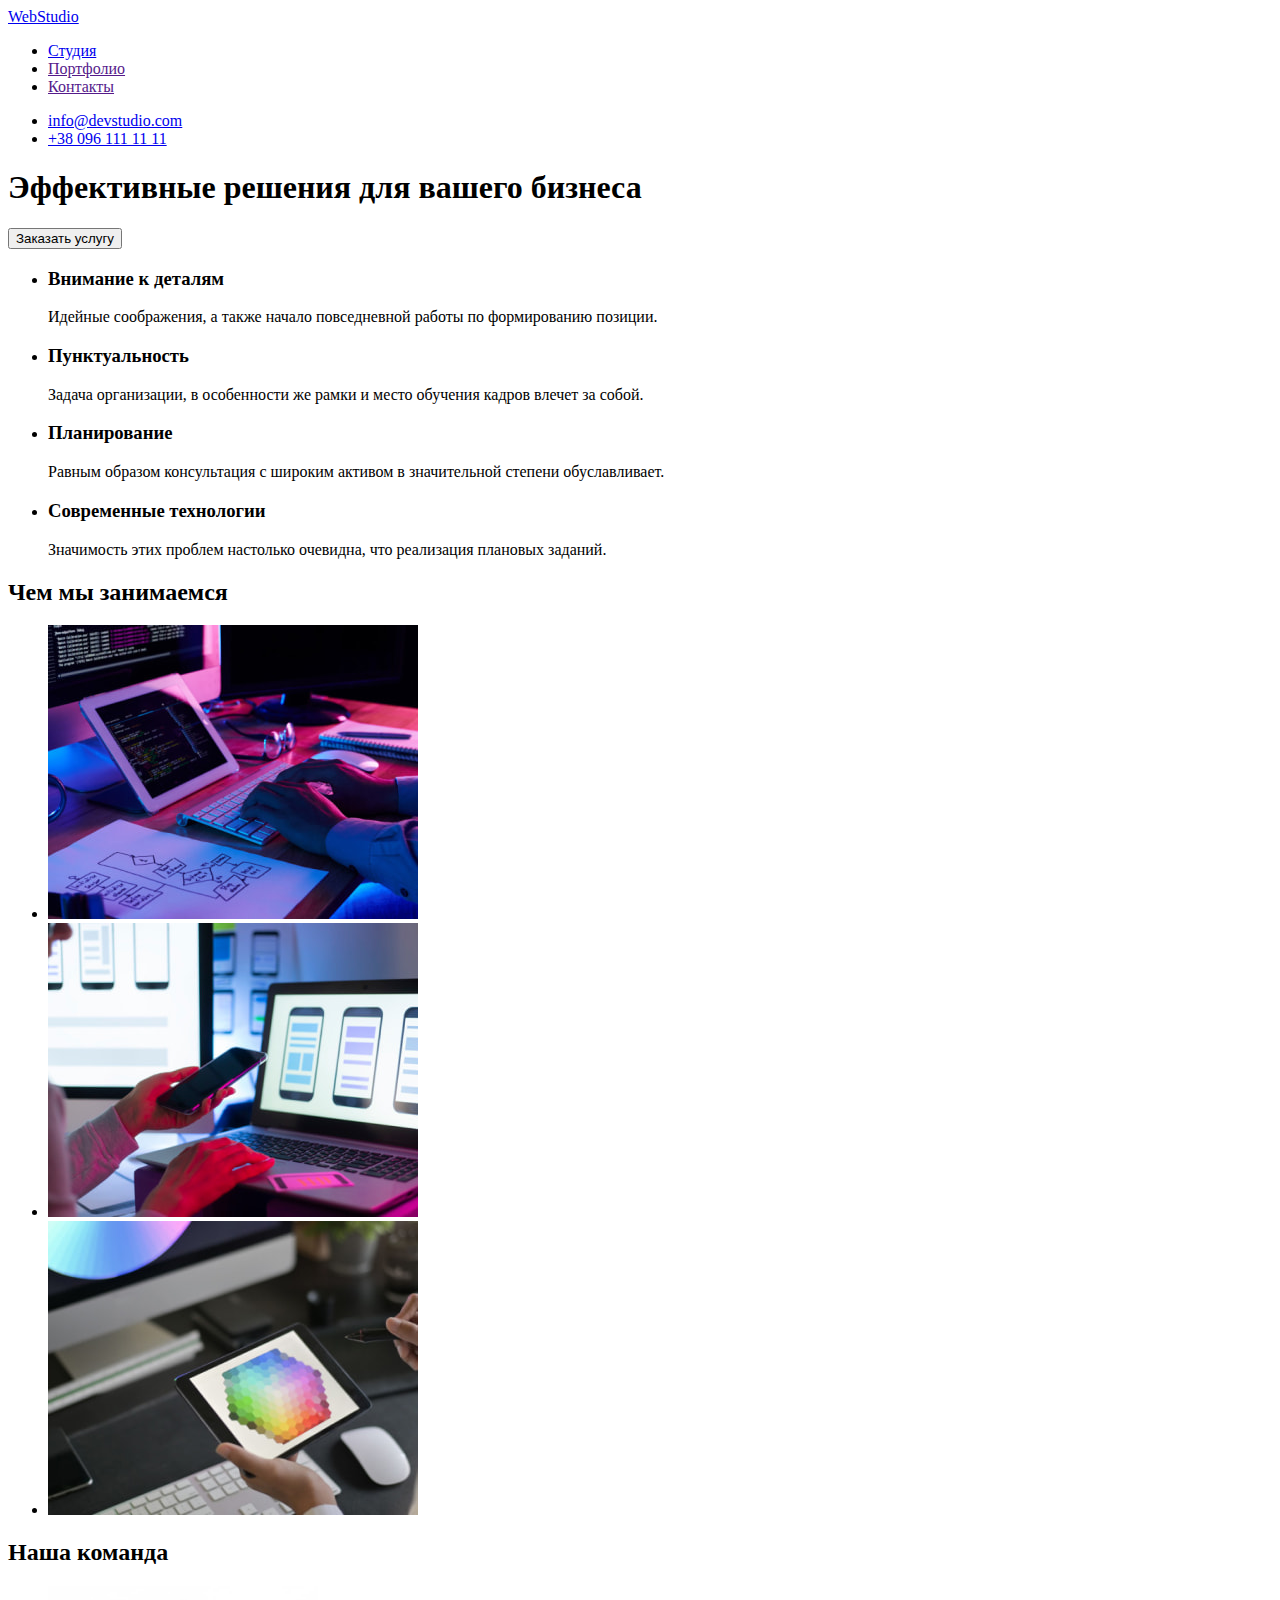
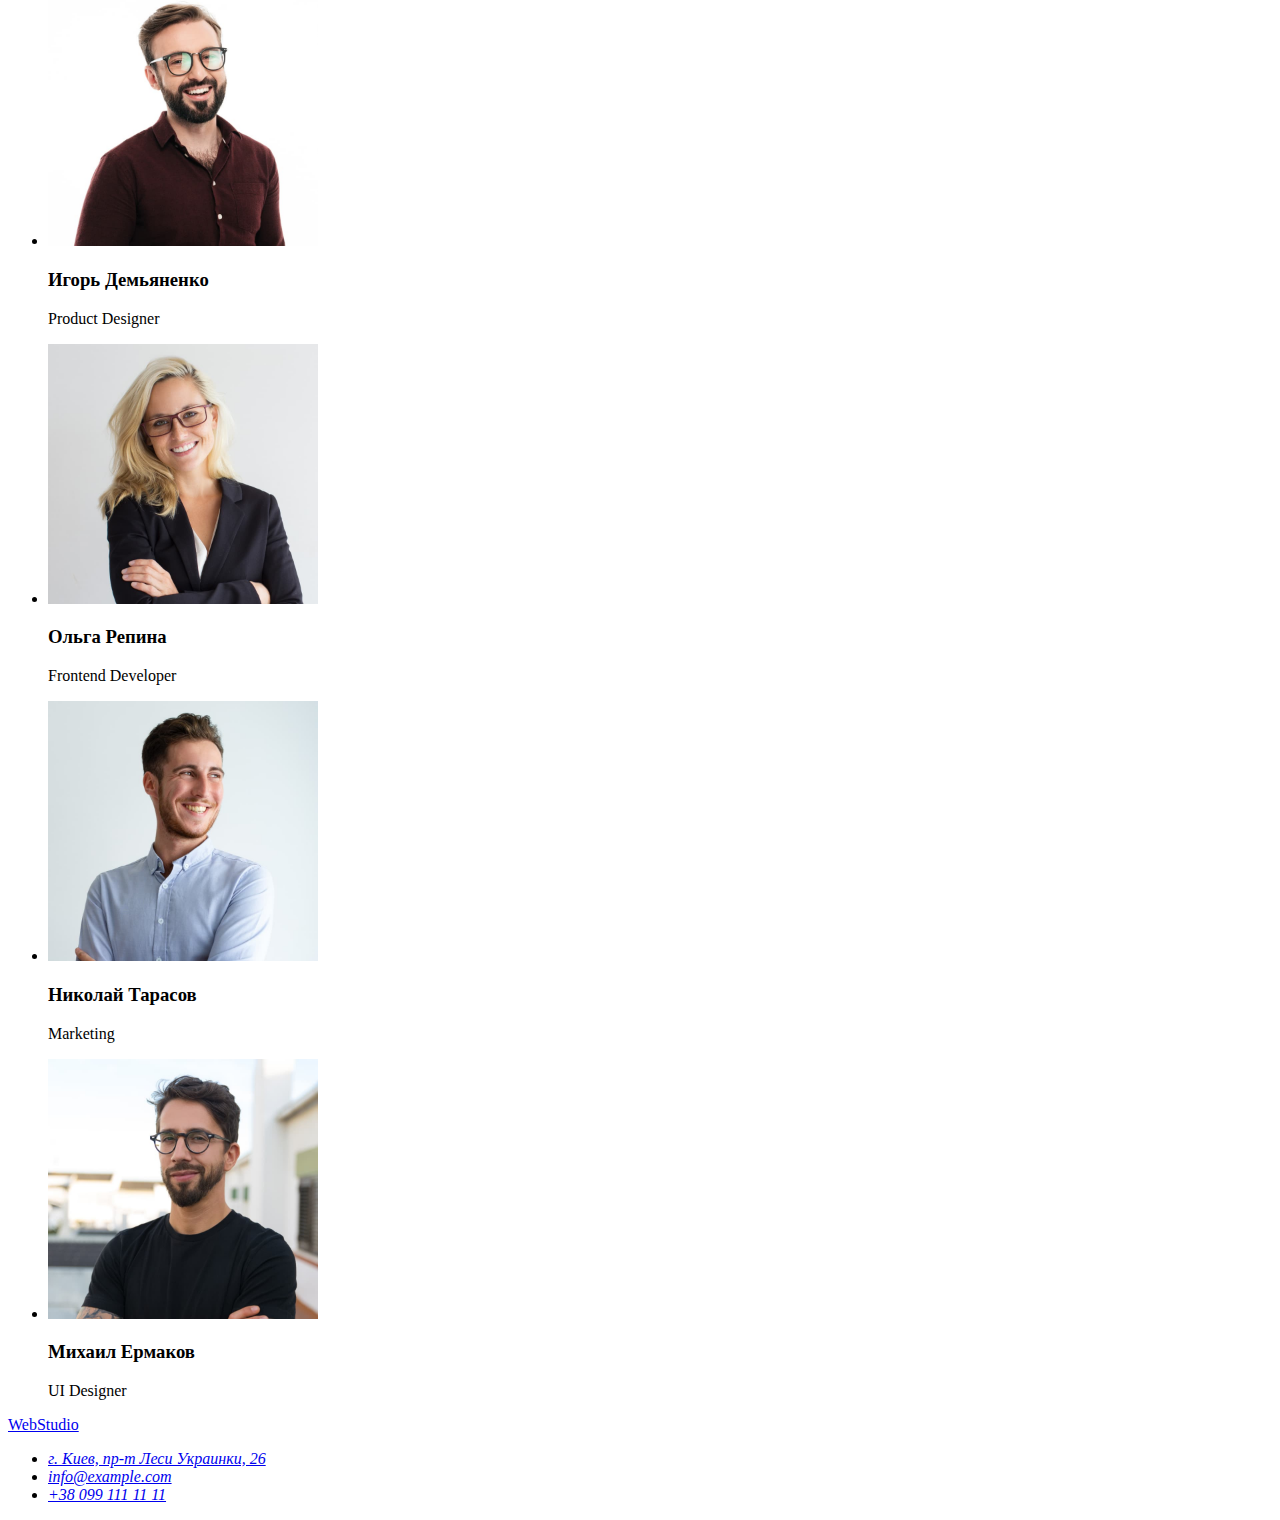
==== index.html @ 5bbf4880 "copied files" ====
<!DOCTYPE html>
<html lang="ru">
<head>
    <meta charset="UTF-8">
    <meta http-equiv="X-UA-Compatible" content="IE=edge">
    <meta name="viewport" content="width=device-width, initial-scale=1.0">
    <title>Web Studio</title>
</head>

<body>
    <!-- header -->
    <header>
        <a href="./index.html" land="en">WebStudio</a>
        <nav>
            <ul>
                <li>
                    <a href="./index.html">Студия</a>
                </li>
                <li>
                    <a href="">Портфолио</a>
                </li>
                <li><a href="">Контакты</a>
                </li>
            </ul>
        </nav>
        <ul>
            <li>
                <a href="mailto:info@devstudio.com">info@devstudio.com</a>
            </li>
            <li>
                <a href="tel:+380961111111">+38 096 111 11 11</a>
            </li>
        </ul>
    </header>

    <!-- main -->
    <main>
        
        <!-- hero -->
        <section>
            <h1>Эффективные решения для вашего бизнеса</h1>
            <button type="button">Заказать услугу</button>
        </section>

        <!-- features -->
        <section>
            <h2 hidden>Особенности</h2>
            <ul>
                <li>
                    <h3>Внимание к деталям</h3>
                    <p>Идейные соображения, а также начало повседневной работы по формированию позиции.</p>
                </li>
                <li>
                    <h3>Пунктуальность</h3>
                    <p>Задача организации, в особенности же рамки и место обучения кадров влечет за собой.</p>
                </li>
                <li>
                    <h3>Планирование</h3>
                    <p>Равным образом консультация с широким активом в значительной степени обуславливает.</p>
                </li>
                <li>
                    <h3>Современные технологии</h3>
                    <p>Значимость этих проблем настолько очевидна, что реализация плановых заданий.</p>
                </li>
            </ul>
        </section>

        <!-- activities -->
        <section>
            <h2>Чем мы занимаемся</h2>
            <ul>
                <li>
                    <img src="./images/box1.jpg" alt="десктопные приложения" width="370">
                </li>
                <li>
                    <img src="./images/box2.jpg" alt="мобильные приложения" width="370">
                </li>
                <li>
                    <img src="./images/box3.jpg" alt="дизайнерские решения" width="370">
                </li>
            </ul>
        </section>

        <!-- team -->
        <section>
            <h2>Наша команда</h2>
            <ul>
                <li>
                    <img src="./images/card1.jpg" alt="Игорь Демьяненко" width="270">
                    <h3>Игорь Демьяненко</h3>
                    <p lang="en">Product Designer</p>
                </li>
                <li>
                    <img src="./images/card2.jpg" alt="Ольга Репина" width="270">
                    <h3>Ольга Репина</h3>
                    <p lang="en">Frontend Developer</p>
                </li>
                <li>
                    <img src="./images/card3.jpg" alt="Николай Тарасов" width="270">
                    <h3>Николай Тарасов</h3>
                    <p lang="en">Marketing</p>
                </li>
                <li>
                    <img src="./images/card4.jpg" alt="Михаил Ермаков" width="270">
                    <h3>Михаил Ермаков</h3>
                    <p lang="en">UI Designer</p>
                </li>
            </ul>
        </section>
    </main>

    <!-- footer -->
    <footer>
        <a href="./index.html" lang="en">WebStudio</a>
        <address>
            <ul>
                <li>
                    <a href="https://goo.gl/maps/qeavJFTJLoTcAHn66" target="_blank" rel="noopener nofollow noreferrer">г. Киев, пр-т Леси Украинки, 26</a>
                </li>
                <li>
                    <a href="mailto:info@example.com">info@example.com</a>
                </li>
                <li>
                    <a href="tel:+380991111111">+38 099 111 11 11</a>
                </li>
            </ul>
        </address>
    </footer>
    
</body>
</html>
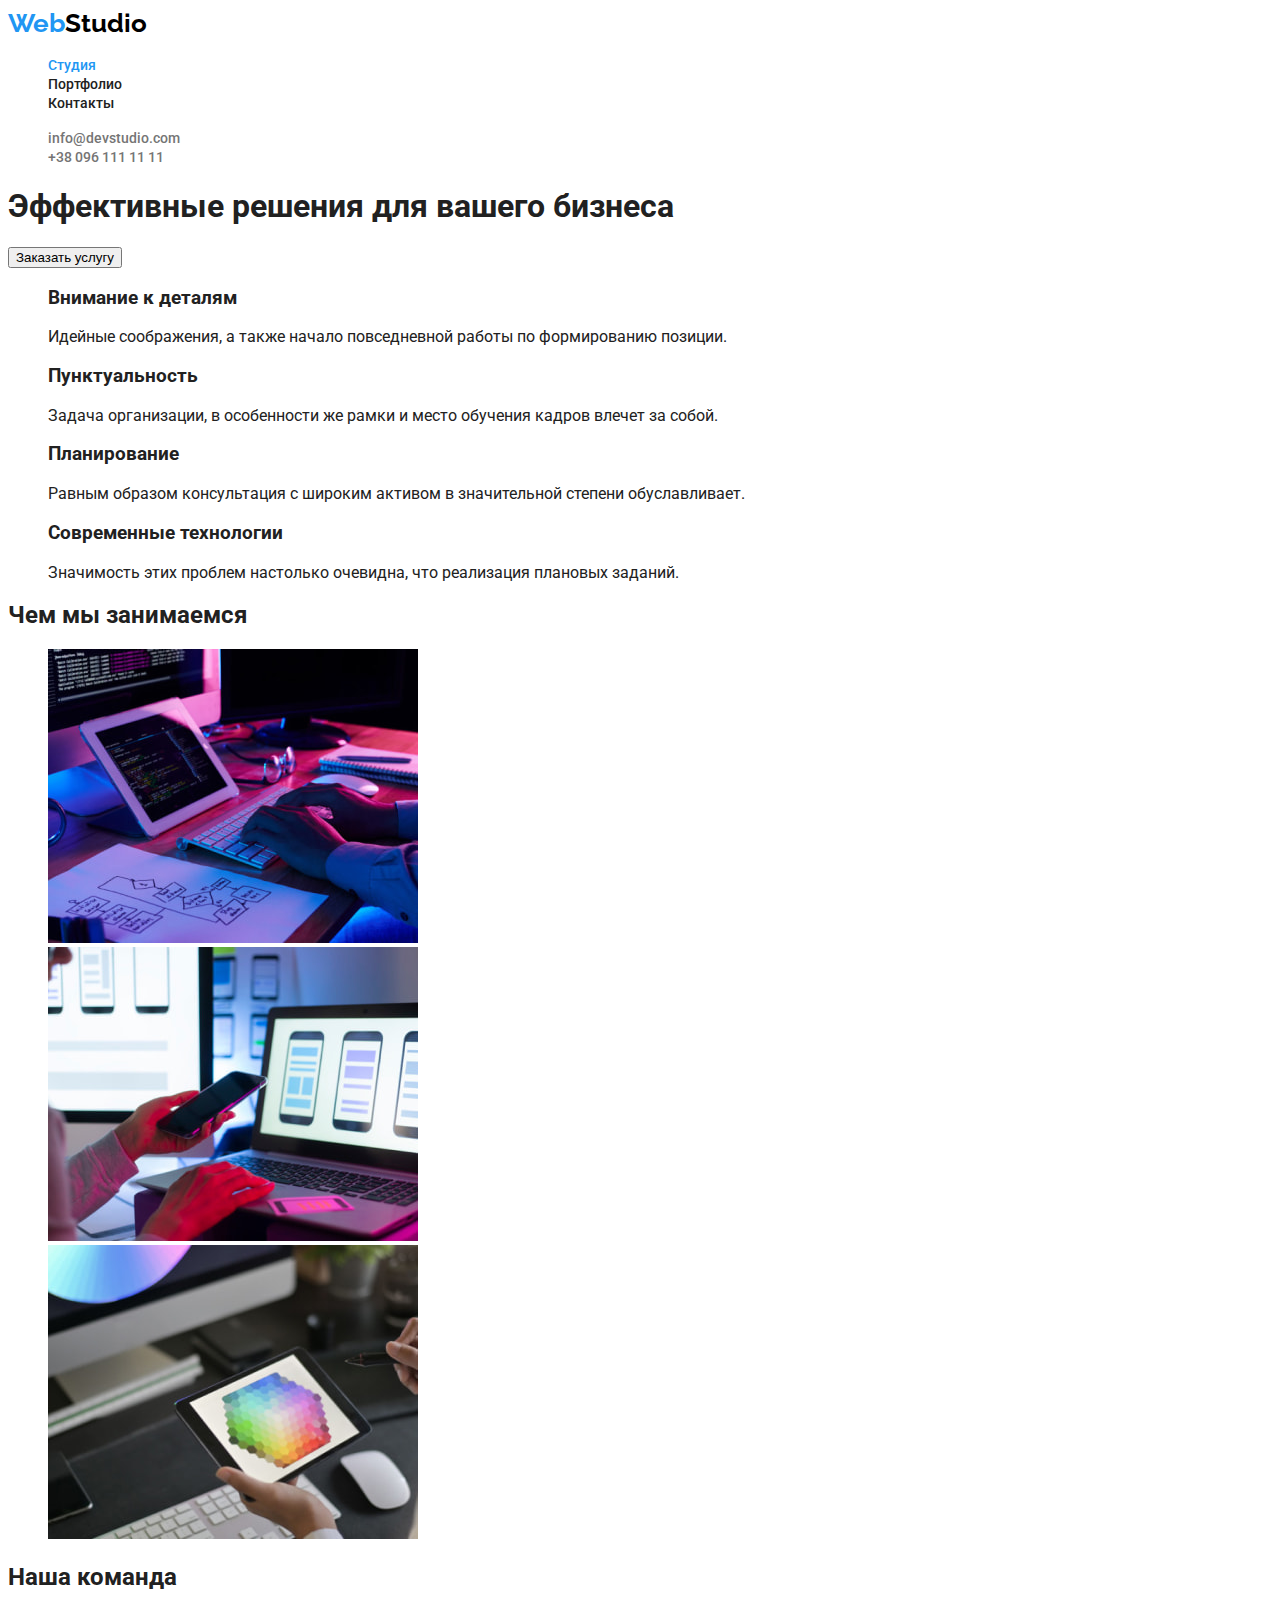
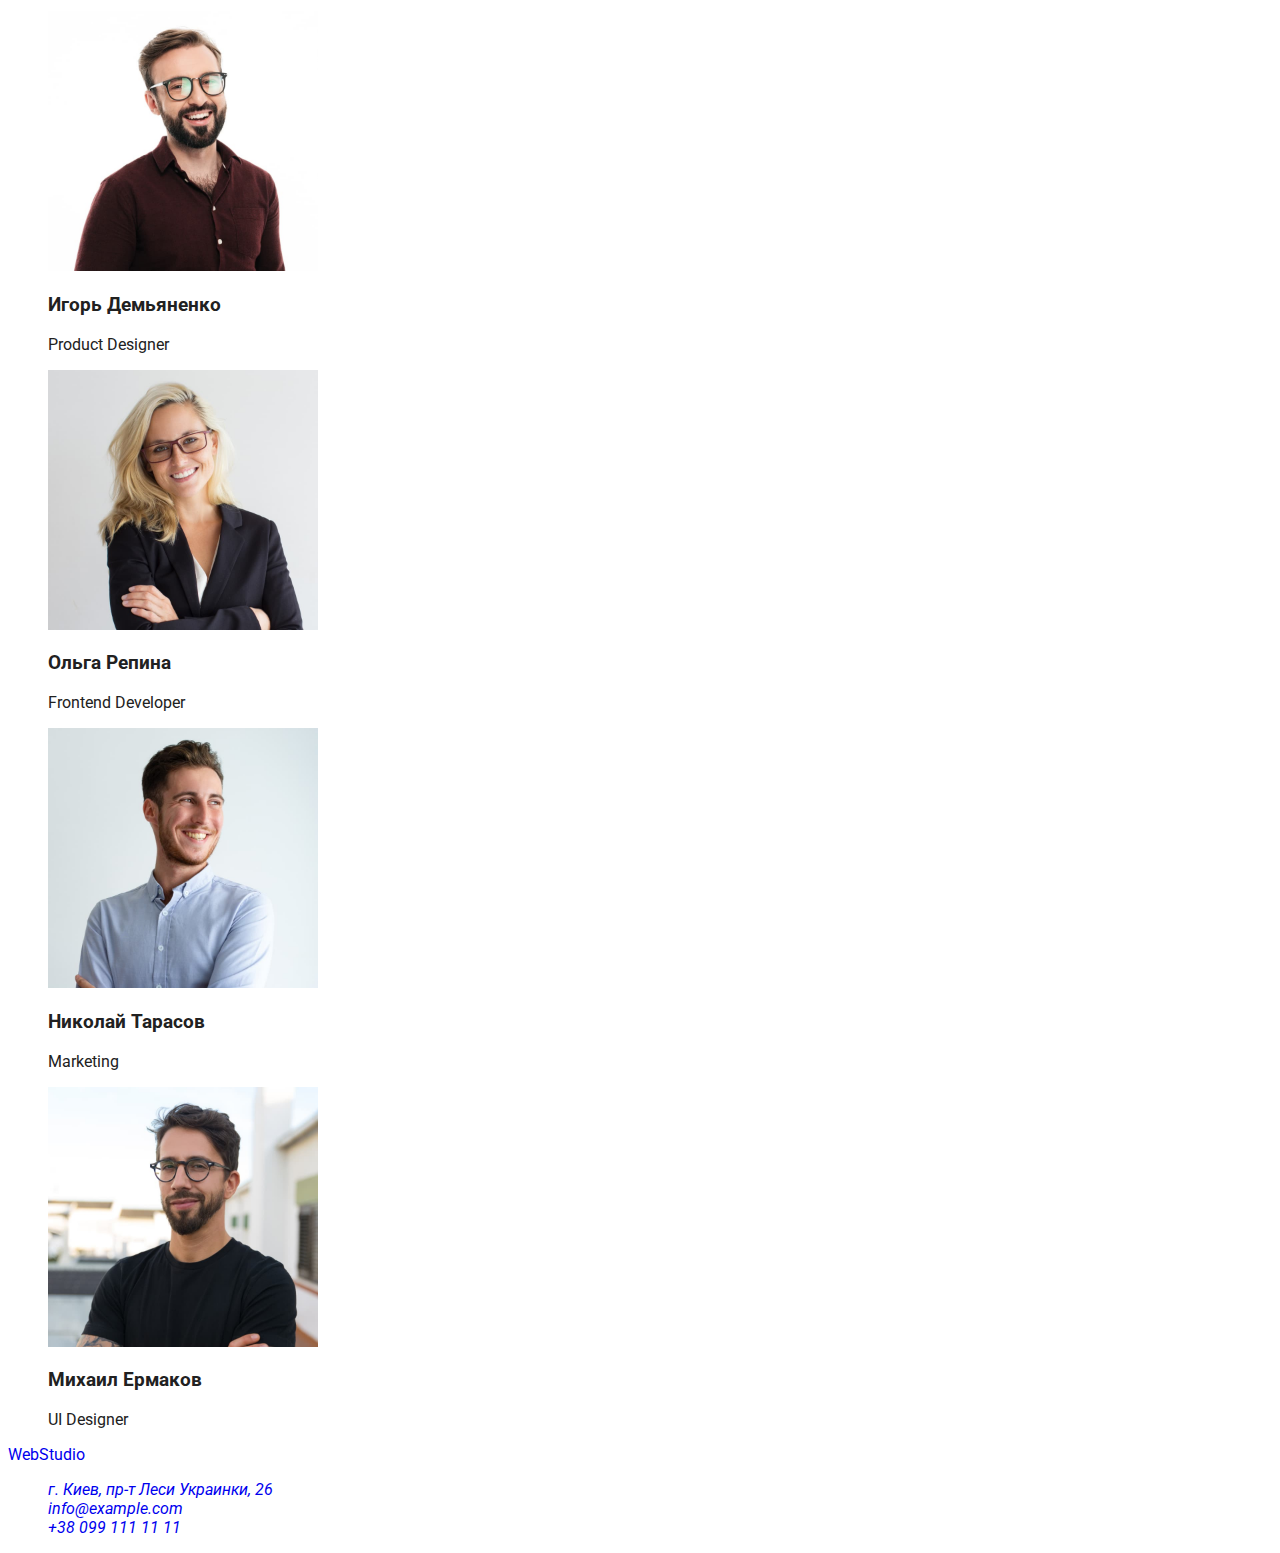
==== commit ed696833: "adding" ====
--- a/index.html
+++ b/index.html
@@ -5,30 +5,34 @@
     <meta http-equiv="X-UA-Compatible" content="IE=edge">
     <meta name="viewport" content="width=device-width, initial-scale=1.0">
     <title>Web Studio</title>
+    <link rel="preconnect" href="https://fonts.googleapis.com">
+    <link rel="preconnect" href="https://fonts.gstatic.com" crossorigin>
+    <link href="https://fonts.googleapis.com/css2?family=Raleway:wght@700&family=Roboto:wght@400;500;700;900&display=swap" rel="stylesheet">
+    <link rel="stylesheet" href="css/styles.css">
 </head>
 
 <body>
     <!-- header -->
-    <header>
-        <a href="./index.html" land="en">WebStudio</a>
-        <nav>
-            <ul>
+    <header class="header">
+        <a href="./index.html" class="logo" land="en">Web<span class="black-logo">Studio</span></a>
+        <nav class="nav">
+            <ul class="nav-links">
                 <li>
-                    <a href="./index.html">Студия</a>
+                    <a href="./index.html" class="nav-link current">Студия</a>
                 </li>
                 <li>
-                    <a href="">Портфолио</a>
+                    <a href="./portfolio.html" class="nav-link">Портфолио</a>
                 </li>
-                <li><a href="">Контакты</a>
+                <li><a href="" class="nav-link">Контакты</a>
                 </li>
             </ul>
         </nav>
-        <ul>
+        <ul class="nav-contacts">
             <li>
-                <a href="mailto:info@devstudio.com">info@devstudio.com</a>
+                <a href="mailto:info@devstudio.com" class="nav-contact">info@devstudio.com</a>
             </li>
             <li>
-                <a href="tel:+380961111111">+38 096 111 11 11</a>
+                <a href="tel:+380961111111" class="nav-contact">+38 096 111 11 11</a>
             </li>
         </ul>
     </header>
--- a/css/styles.css
+++ b/css/styles.css
@@ -0,0 +1,57 @@
+:root {
+    --main-color: #212121;
+    --secondary-color: #757575;
+    --accent-color: #2196F3;
+    --black-color: #000000;
+    --white-color: #FFFFFF;
+    --transparent-color: rgba(255, 255, 255, 0.6);
+    --dark-background: #2F303A;
+    --team-background: #F5F4FA;
+    --main-font: 'Roboto', sans-serif;
+    --logo-font: 'Raleway', sans-serif;
+}
+
+body {
+    font-family: var(--main-font);
+    color: var(--main-color);
+    background-color: var(--white-color);
+}
+a {
+    text-decoration: none;
+}
+ul {
+    list-style: none;
+}
+
+/* header */
+.logo {
+    font-family: var(--logo-font);
+    font-weight: 700;
+    font-size: 26px;
+    line-height: 1.19;
+    color: var(--accent-color);
+}
+.black-logo {
+    color: var(--black-color);
+}
+.nav-link {
+    font-weight: 500;
+    font-size: 14px;
+    line-height: 1.14;
+    color: var(--main-color);
+}
+.nav-contact {
+    font-weight: 500;
+    font-size: 14px;
+    line-height: 1.14;
+    color: var(--secondary-color);
+}
+.nav-link.current {
+    color: var(--accent-color)
+}
+.nav-link:hover,
+.nav-link:focus,
+.nav-contact:focus,
+.nav-contact:hover {
+    color: var(--accent-color);
+}
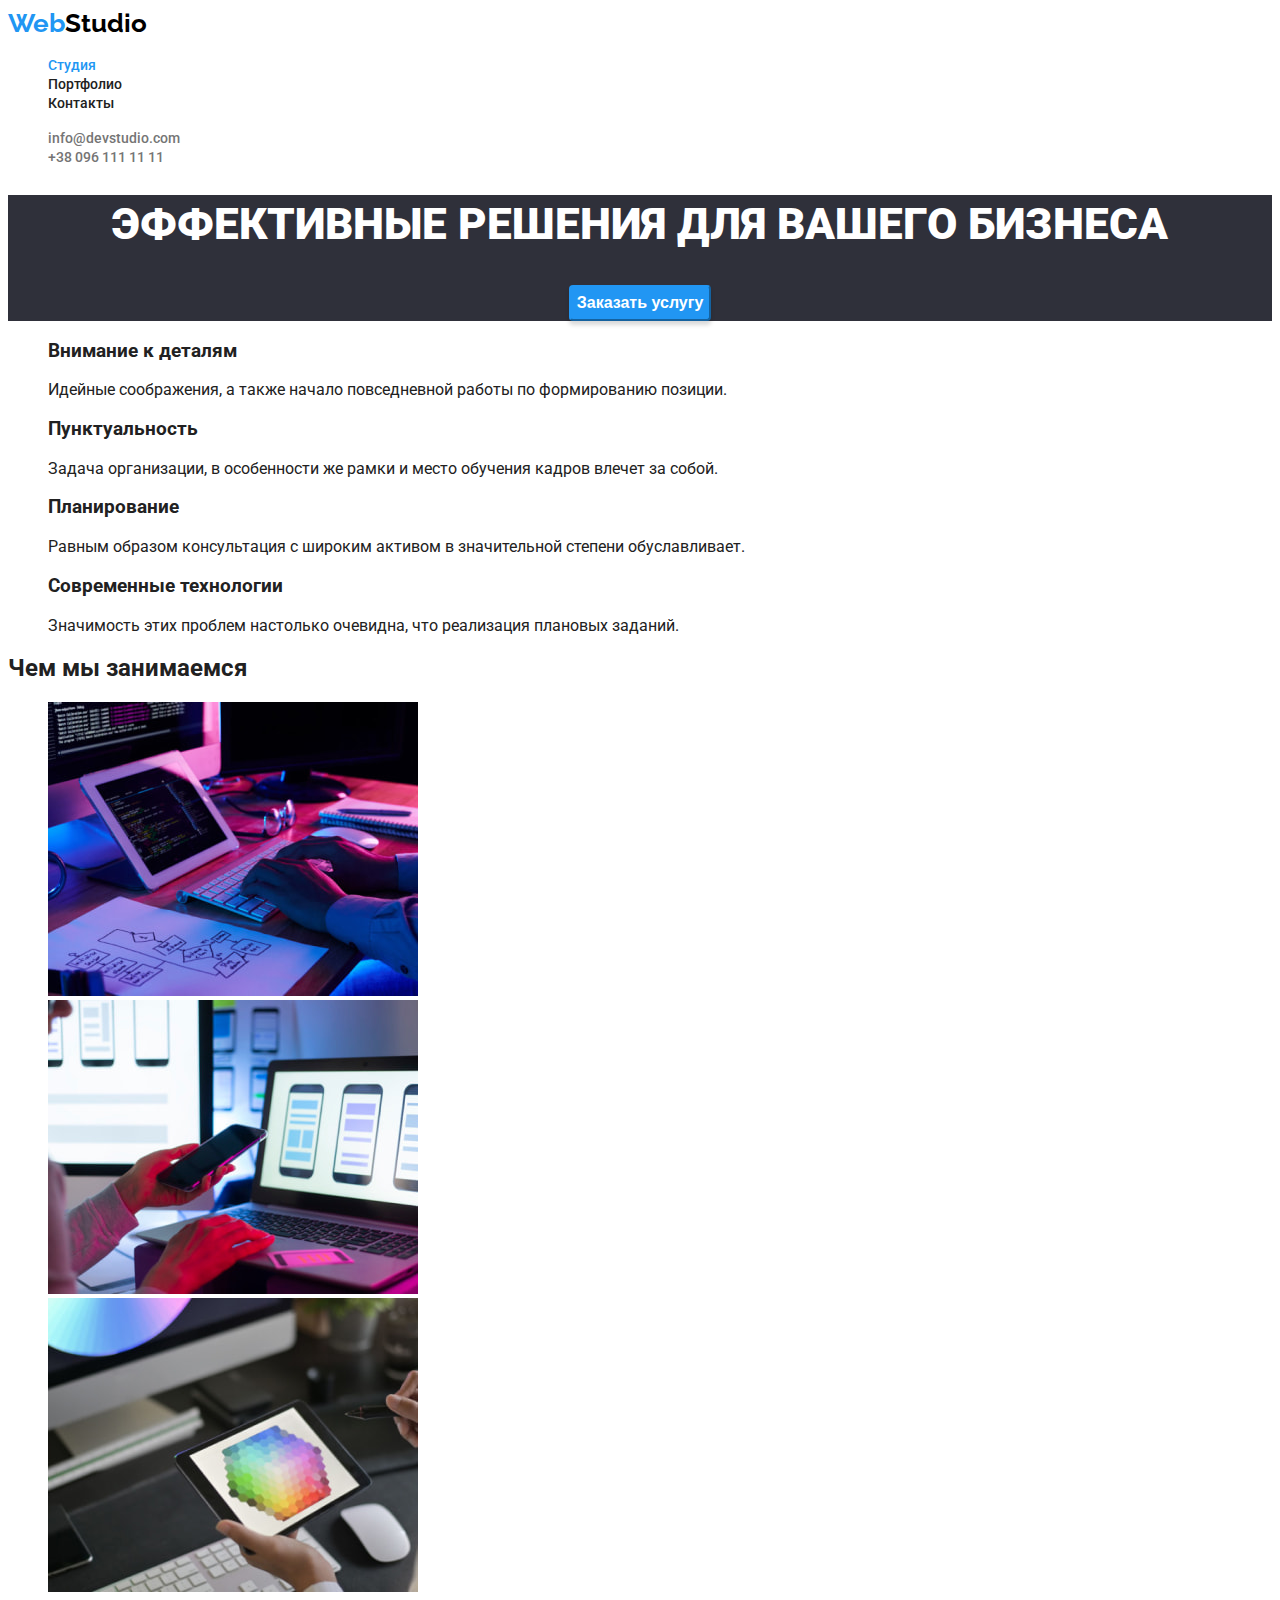
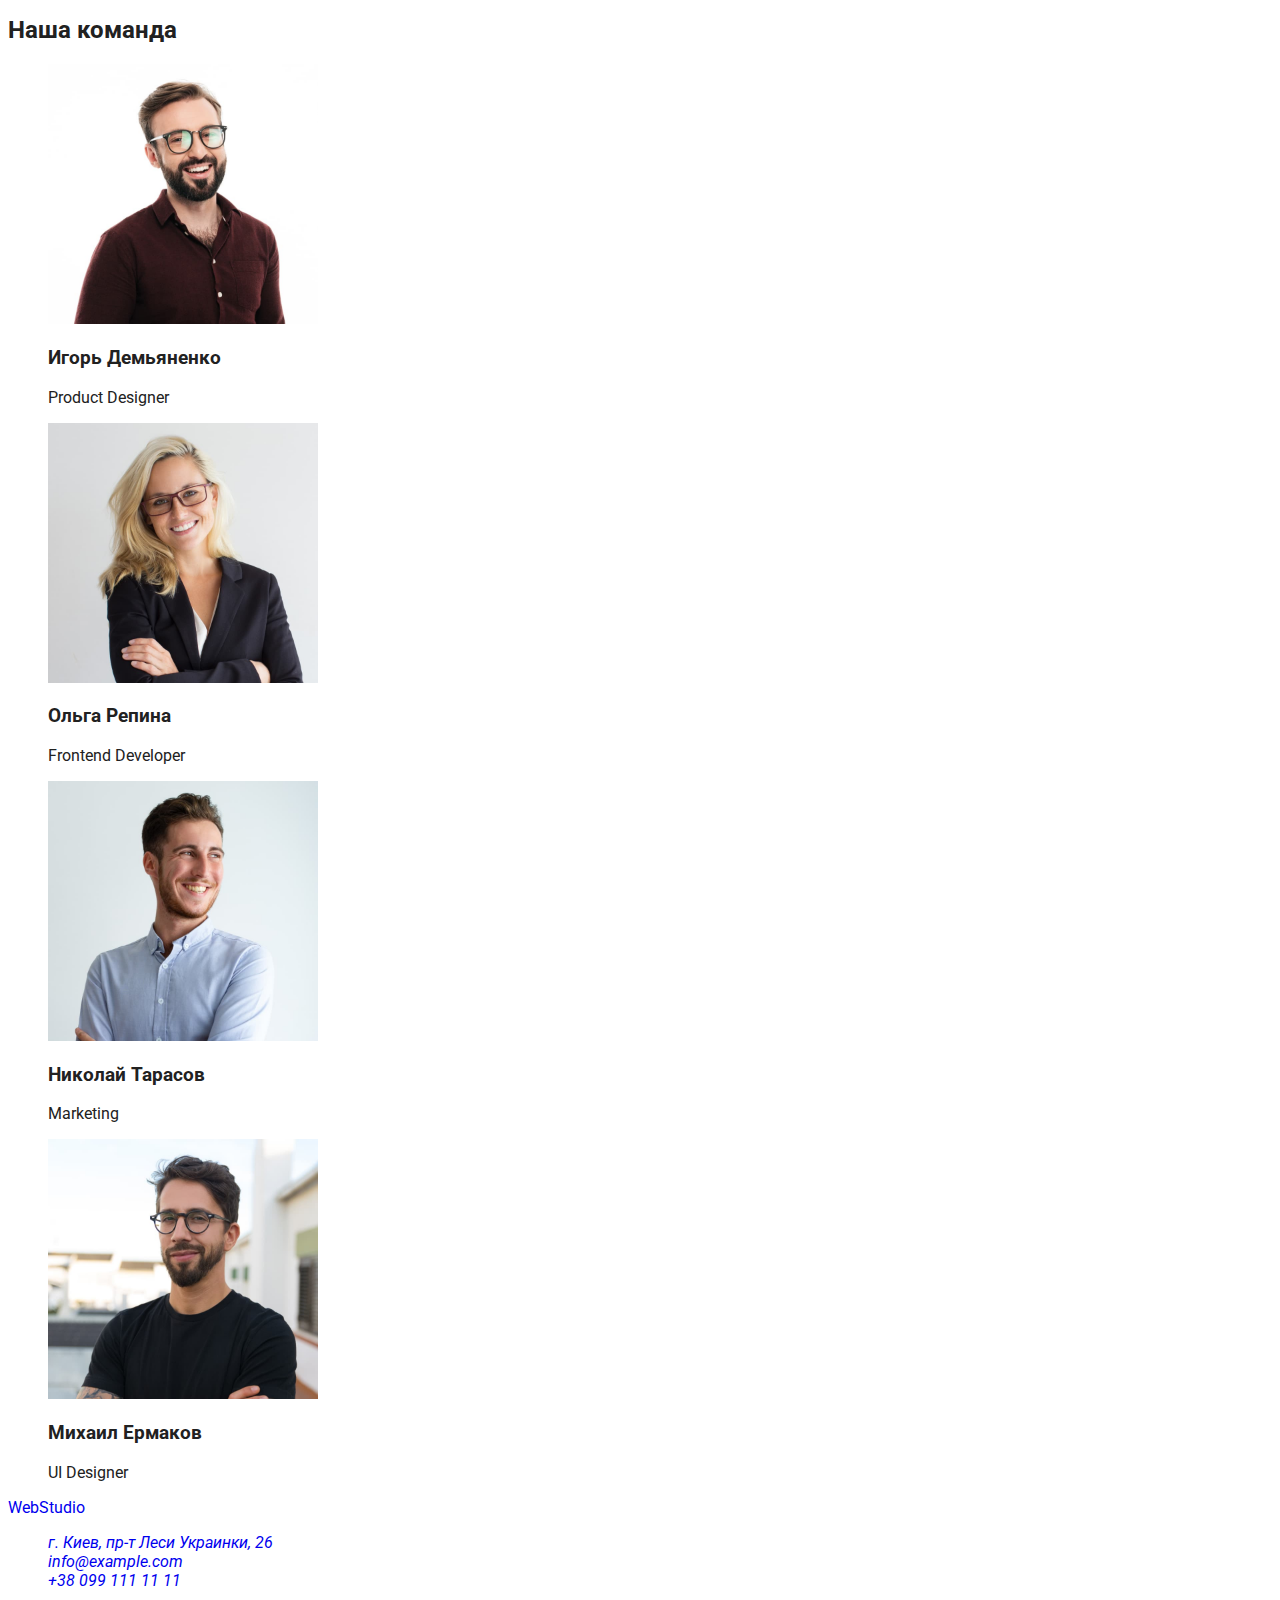
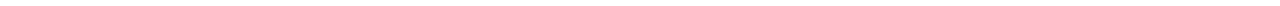
==== commit 905c0c0f: "added hero css" ====
--- a/index.html
+++ b/index.html
@@ -14,7 +14,7 @@
 <body>
     <!-- header -->
     <header class="header">
-        <a href="./index.html" class="logo" land="en">Web<span class="black-logo">Studio</span></a>
+        <a href="./index.html" class="logo" land="en">Web<span class="header-logo">Studio</span></a>
         <nav class="nav">
             <ul class="nav-links">
                 <li>
@@ -41,9 +41,9 @@
     <main>
         
         <!-- hero -->
-        <section>
-            <h1>Эффективные решения для вашего бизнеса</h1>
-            <button type="button">Заказать услугу</button>
+        <section class="hero">
+            <h1 class="hero-title">Эффективные решения для вашего бизнеса</h1>
+            <button type="button" class="hero-button">Заказать услугу</button>
         </section>
 
         <!-- features -->
--- a/css/styles.css
+++ b/css/styles.css
@@ -31,7 +31,7 @@
     line-height: 1.19;
     color: var(--accent-color);
 }
-.black-logo {
+.header-logo {
     color: var(--black-color);
 }
 .nav-link {
@@ -55,3 +55,33 @@
 .nav-contact:hover {
     color: var(--accent-color);
 }
+
+/* main */
+
+/* hero */
+.hero {
+    background-color: var(--dark-background);
+}
+.hero-title {
+    font-weight: 900;
+    font-size: 44px;
+    line-height: 1.36;
+    text-align: center;
+    text-transform: uppercase;
+    color: var(--white-color);
+}
+.hero-button {
+    font-weight: 700;
+    font-size: 16px;
+    line-height: 1.88;
+    color: var(--white-color);
+    background-color: var(--accent-color);
+    box-shadow: 0px 4px 4px rgba(0, 0, 0, 0.15);
+    border-radius: 4px;
+    border-color: var(--accent-color);
+    cursor: pointer;
+    margin: 0 auto; 
+    display: block;
+}
+
+
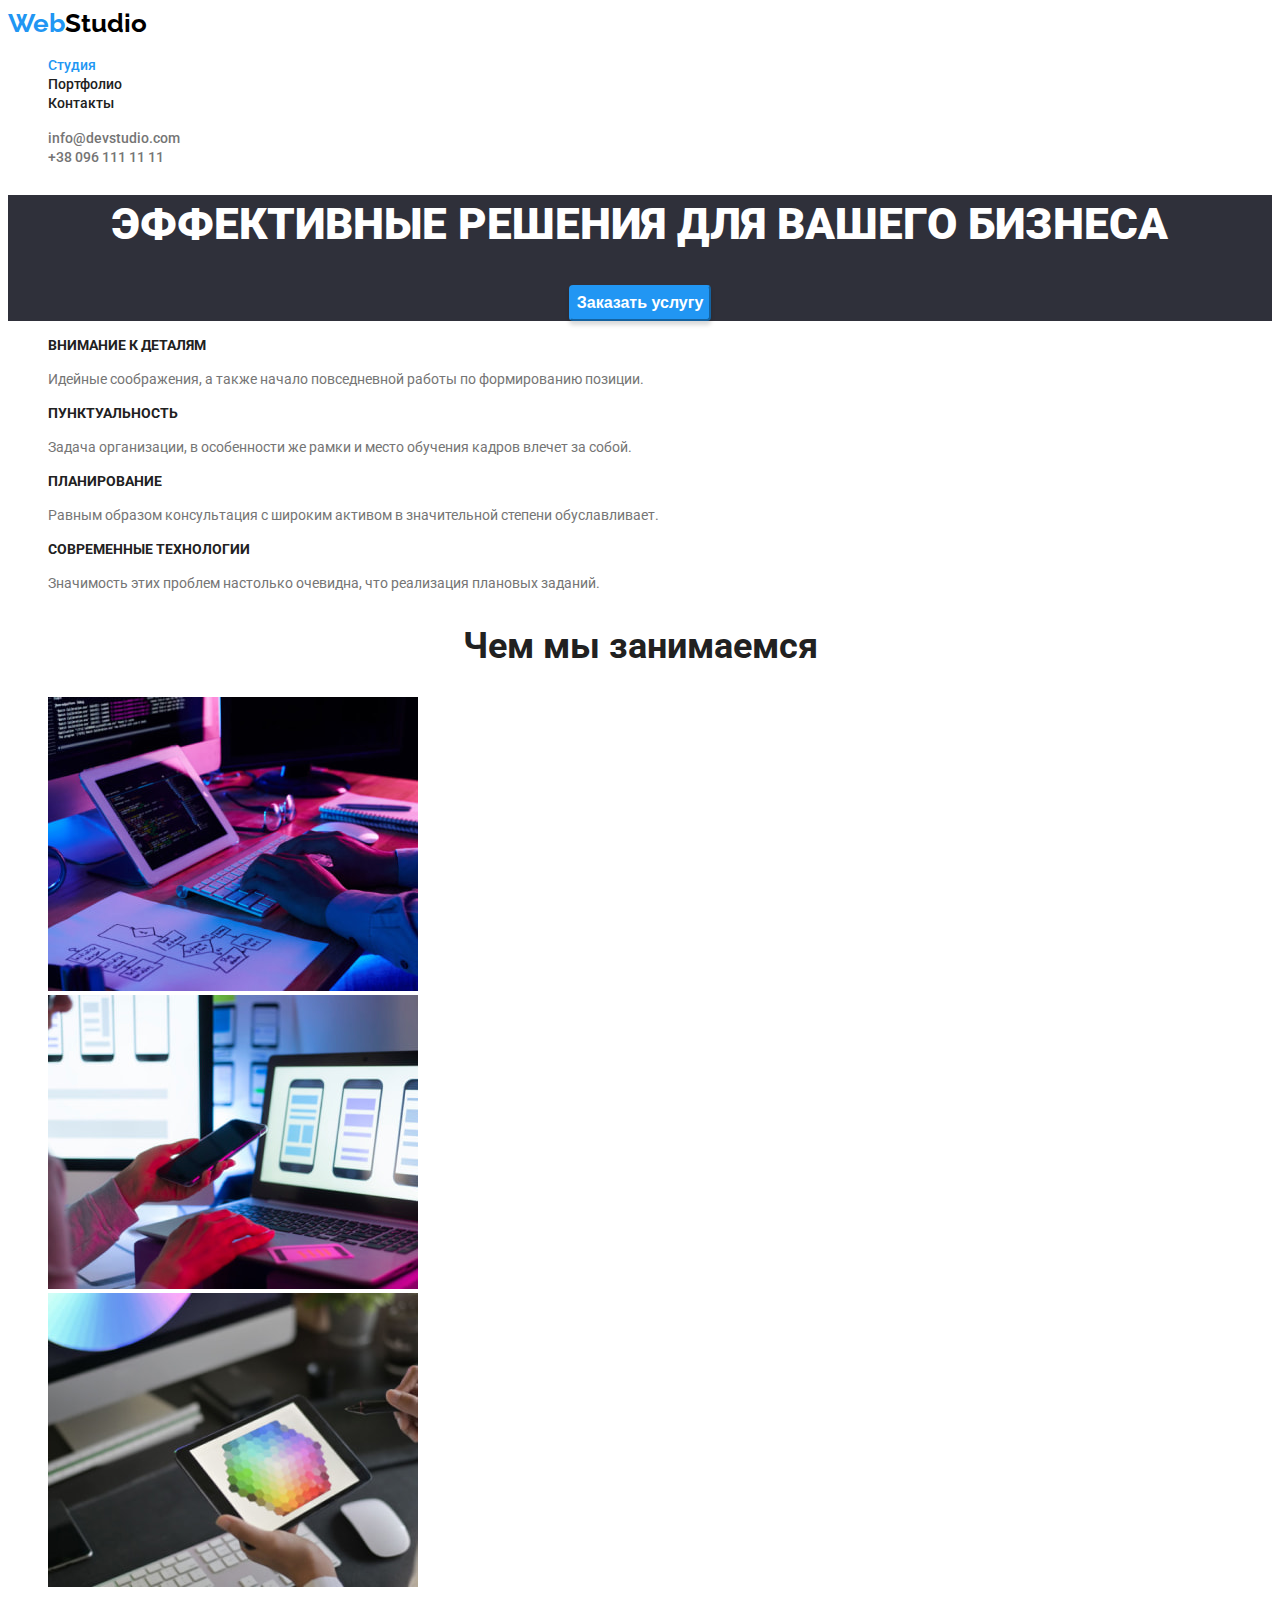
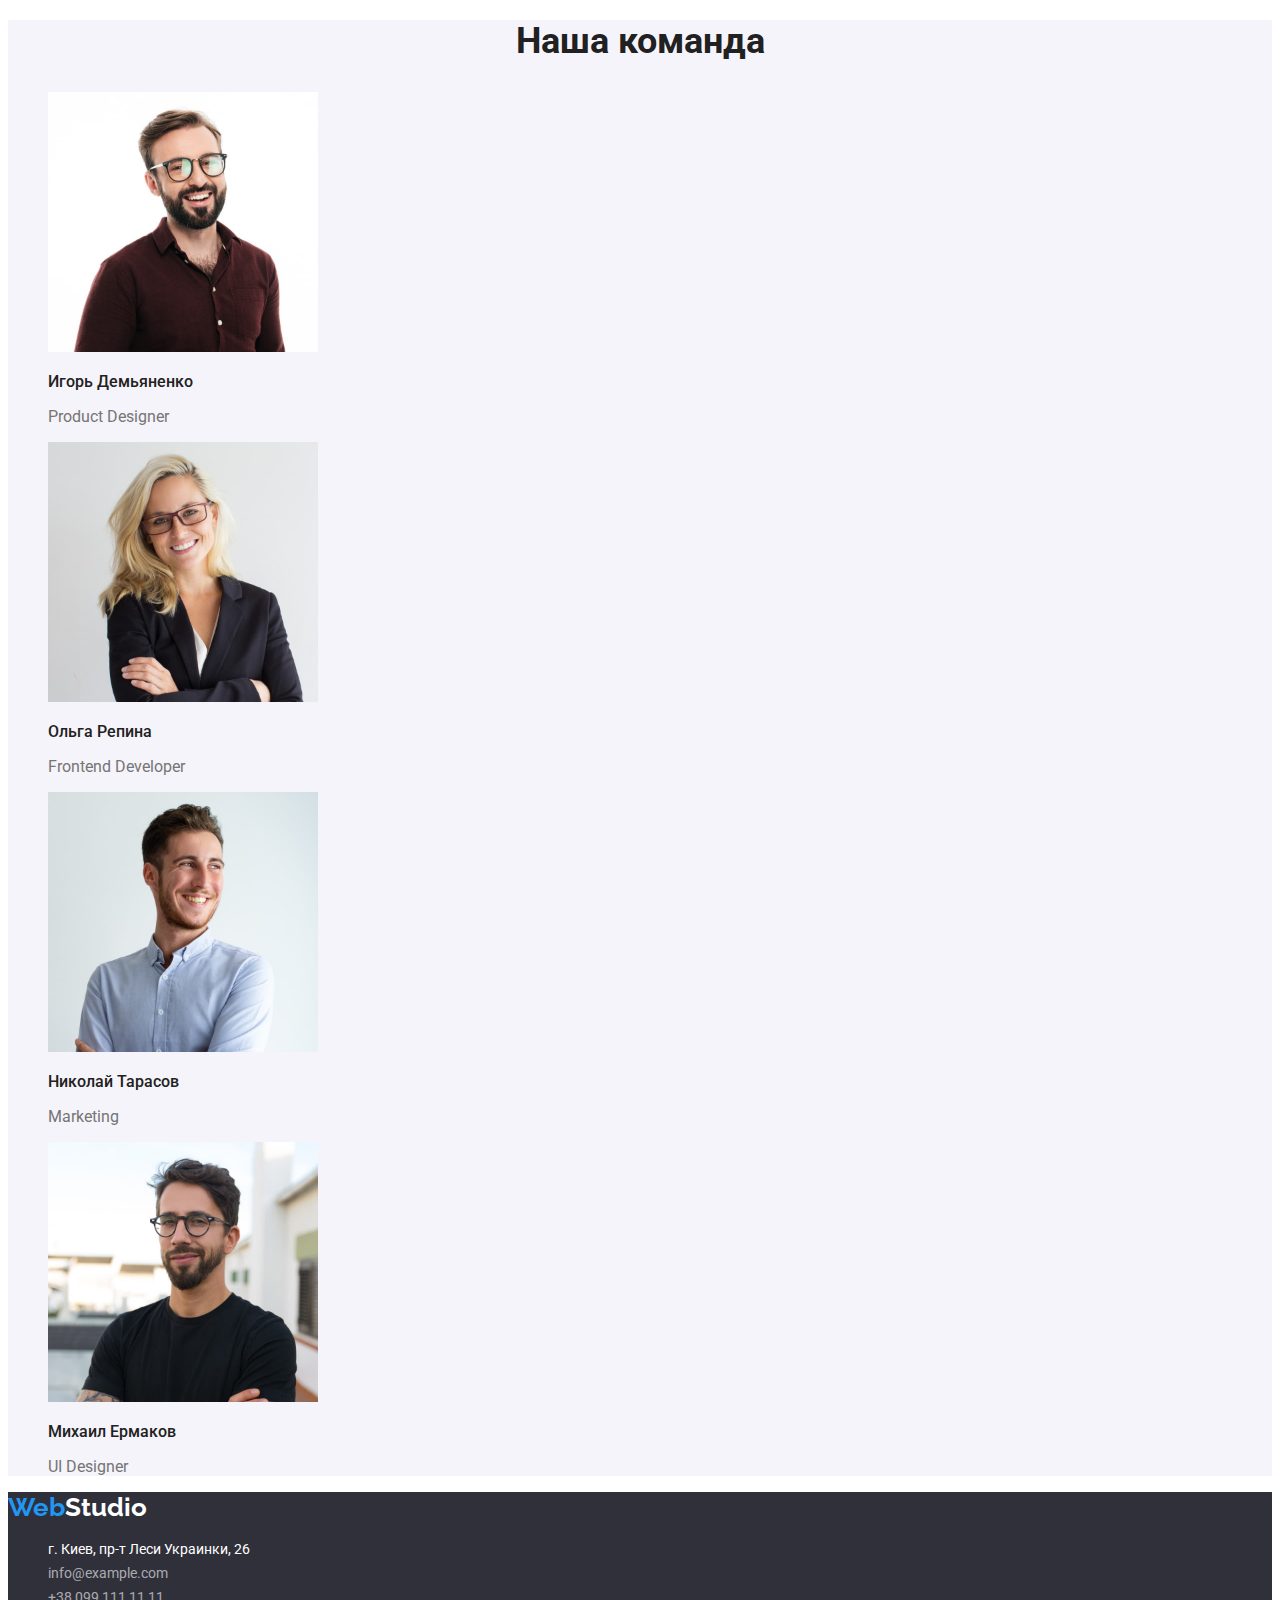
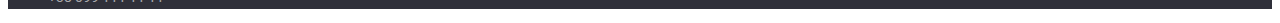
==== commit 67414649: "additions" ====
--- a/index.html
+++ b/index.html
@@ -47,85 +47,85 @@
         </section>
 
         <!-- features -->
-        <section>
+        <section class="section">
             <h2 hidden>Особенности</h2>
             <ul>
                 <li>
-                    <h3>Внимание к деталям</h3>
-                    <p>Идейные соображения, а также начало повседневной работы по формированию позиции.</p>
+                    <h3 class="features-title">Внимание к деталям</h3>
+                    <p class="features-text">Идейные соображения, а также начало повседневной работы по формированию позиции.</p>
                 </li>
                 <li>
-                    <h3>Пунктуальность</h3>
-                    <p>Задача организации, в особенности же рамки и место обучения кадров влечет за собой.</p>
+                    <h3 class="features-title">Пунктуальность</h3>
+                    <p class="features-text">Задача организации, в особенности же рамки и место обучения кадров влечет за собой.</p>
                 </li>
                 <li>
-                    <h3>Планирование</h3>
-                    <p>Равным образом консультация с широким активом в значительной степени обуславливает.</p>
+                    <h3 class="features-title">Планирование</h3>
+                    <p class="features-text">Равным образом консультация с широким активом в значительной степени обуславливает.</p>
                 </li>
                 <li>
-                    <h3>Современные технологии</h3>
-                    <p>Значимость этих проблем настолько очевидна, что реализация плановых заданий.</p>
+                    <h3 class="features-title">Современные технологии</h3>
+                    <p class="features-text">Значимость этих проблем настолько очевидна, что реализация плановых заданий.</p>
                 </li>
             </ul>
         </section>
 
-        <!-- activities -->
-        <section>
-            <h2>Чем мы занимаемся</h2>
+        <!-- work -->
+        <section class="section">
+            <h2 class="section-title">Чем мы занимаемся</h2>
             <ul>
-                <li>
+                <li class="work-image">
                     <img src="./images/box1.jpg" alt="десктопные приложения" width="370">
                 </li>
-                <li>
+                <li class="work-image">
                     <img src="./images/box2.jpg" alt="мобильные приложения" width="370">
                 </li>
-                <li>
+                <li class="work-image">
                     <img src="./images/box3.jpg" alt="дизайнерские решения" width="370">
                 </li>
             </ul>
         </section>
 
         <!-- team -->
-        <section>
-            <h2>Наша команда</h2>
-            <ul>
-                <li>
+        <section class="section team-section">
+            <h2 class="section-title">Наша команда</h2>
+            <ul class="team-list">
+                <li class="team-image">
                     <img src="./images/card1.jpg" alt="Игорь Демьяненко" width="270">
-                    <h3>Игорь Демьяненко</h3>
-                    <p lang="en">Product Designer</p>
+                    <h3 class="team-worker">Игорь Демьяненко</h3>
+                    <p class="team-profession" lang="en">Product Designer</p>
                 </li>
                 <li>
                     <img src="./images/card2.jpg" alt="Ольга Репина" width="270">
-                    <h3>Ольга Репина</h3>
-                    <p lang="en">Frontend Developer</p>
+                    <h3 class="team-worker">Ольга Репина</h3>
+                    <p class="team-profession" lang="en">Frontend Developer</p>
                 </li>
                 <li>
                     <img src="./images/card3.jpg" alt="Николай Тарасов" width="270">
-                    <h3>Николай Тарасов</h3>
-                    <p lang="en">Marketing</p>
+                    <h3 class="team-worker">Николай Тарасов</h3>
+                    <p class="team-profession" lang="en">Marketing</p>
                 </li>
                 <li>
                     <img src="./images/card4.jpg" alt="Михаил Ермаков" width="270">
-                    <h3>Михаил Ермаков</h3>
-                    <p lang="en">UI Designer</p>
+                    <h3 class="team-worker">Михаил Ермаков</h3>
+                    <p class="team-profession" lang="en">UI Designer</p>
                 </li>
             </ul>
         </section>
     </main>
 
     <!-- footer -->
-    <footer>
-        <a href="./index.html" lang="en">WebStudio</a>
-        <address>
-            <ul>
+    <footer class="footer">
+        <a href="./index.html" class="logo" lang="en">Web<span class="footer-logo">Studio</span></a>
+        <address class="address">
+            <ul class="address-list">
                 <li>
-                    <a href="https://goo.gl/maps/qeavJFTJLoTcAHn66" target="_blank" rel="noopener nofollow noreferrer">г. Киев, пр-т Леси Украинки, 26</a>
+                    <a href="https://goo.gl/maps/qeavJFTJLoTcAHn66" target="_blank" rel="noopener nofollow noreferrer" class="footer-address">г. Киев, пр-т Леси Украинки, 26</a>
                 </li>
                 <li>
-                    <a href="mailto:info@example.com">info@example.com</a>
+                    <a href="mailto:info@example.com" class="footer-contacts">info@example.com</a>
                 </li>
                 <li>
-                    <a href="tel:+380991111111">+38 099 111 11 11</a>
+                    <a href="tel:+380991111111" class="footer-contacts">+38 099 111 11 11</a>
                 </li>
             </ul>
         </address>
--- a/css/styles.css
+++ b/css/styles.css
@@ -83,5 +83,76 @@
     margin: 0 auto; 
     display: block;
 }
+/* features */
+.features-title {
+    font-weight: 700;
+    font-size: 14px;
+    line-height: 16px;
+    text-transform: uppercase;
+}
+.features-text {
+    font-weight: 400;
+    font-size: 14px;
+    line-height: 24px;
+    color: var(--secondary-color);
+}
 
+/* work */
+.section-title {
+    font-weight: 700;
+    font-size: 36px;
+    line-height: 42px;
+    text-align: center;
+}
 
+/* team */
+.team-section {
+    background-color: var(--team-background);
+}
+
+.team-worker {
+    font-weight: 500;
+    font-size: 16px;
+    line-height: 19px;
+}
+
+.team-profession {
+    font-weight: 400;
+    font-size: 16px;
+    line-height: 19px;
+    color: var(--secondary-color);
+}
+
+/* footer */
+.footer {
+    background-color: var(--dark-background);
+}
+.footer-logo {
+    color: var(--white-color);
+}
+.address-list {
+    font-style: normal;
+    font-weight: 400;
+    font-size: 14px;
+    line-height: 24px;
+    color: var(--white-color);
+}
+.footer-address {
+    font-weight: 400;
+    font-size: 14px;
+    line-height: 24px;
+    color: var(--white-color);
+}
+.footer-contacts {
+    font-weight: 400;
+    font-size: 14px;
+    line-height: 24px;
+    color: var(--transparent-color);
+}
+
+.footer-address:hover,
+.footer-address:focus,
+.footer-contacts:hover,
+.footer-contacts:focus {
+    color: var(--accent-color);
+}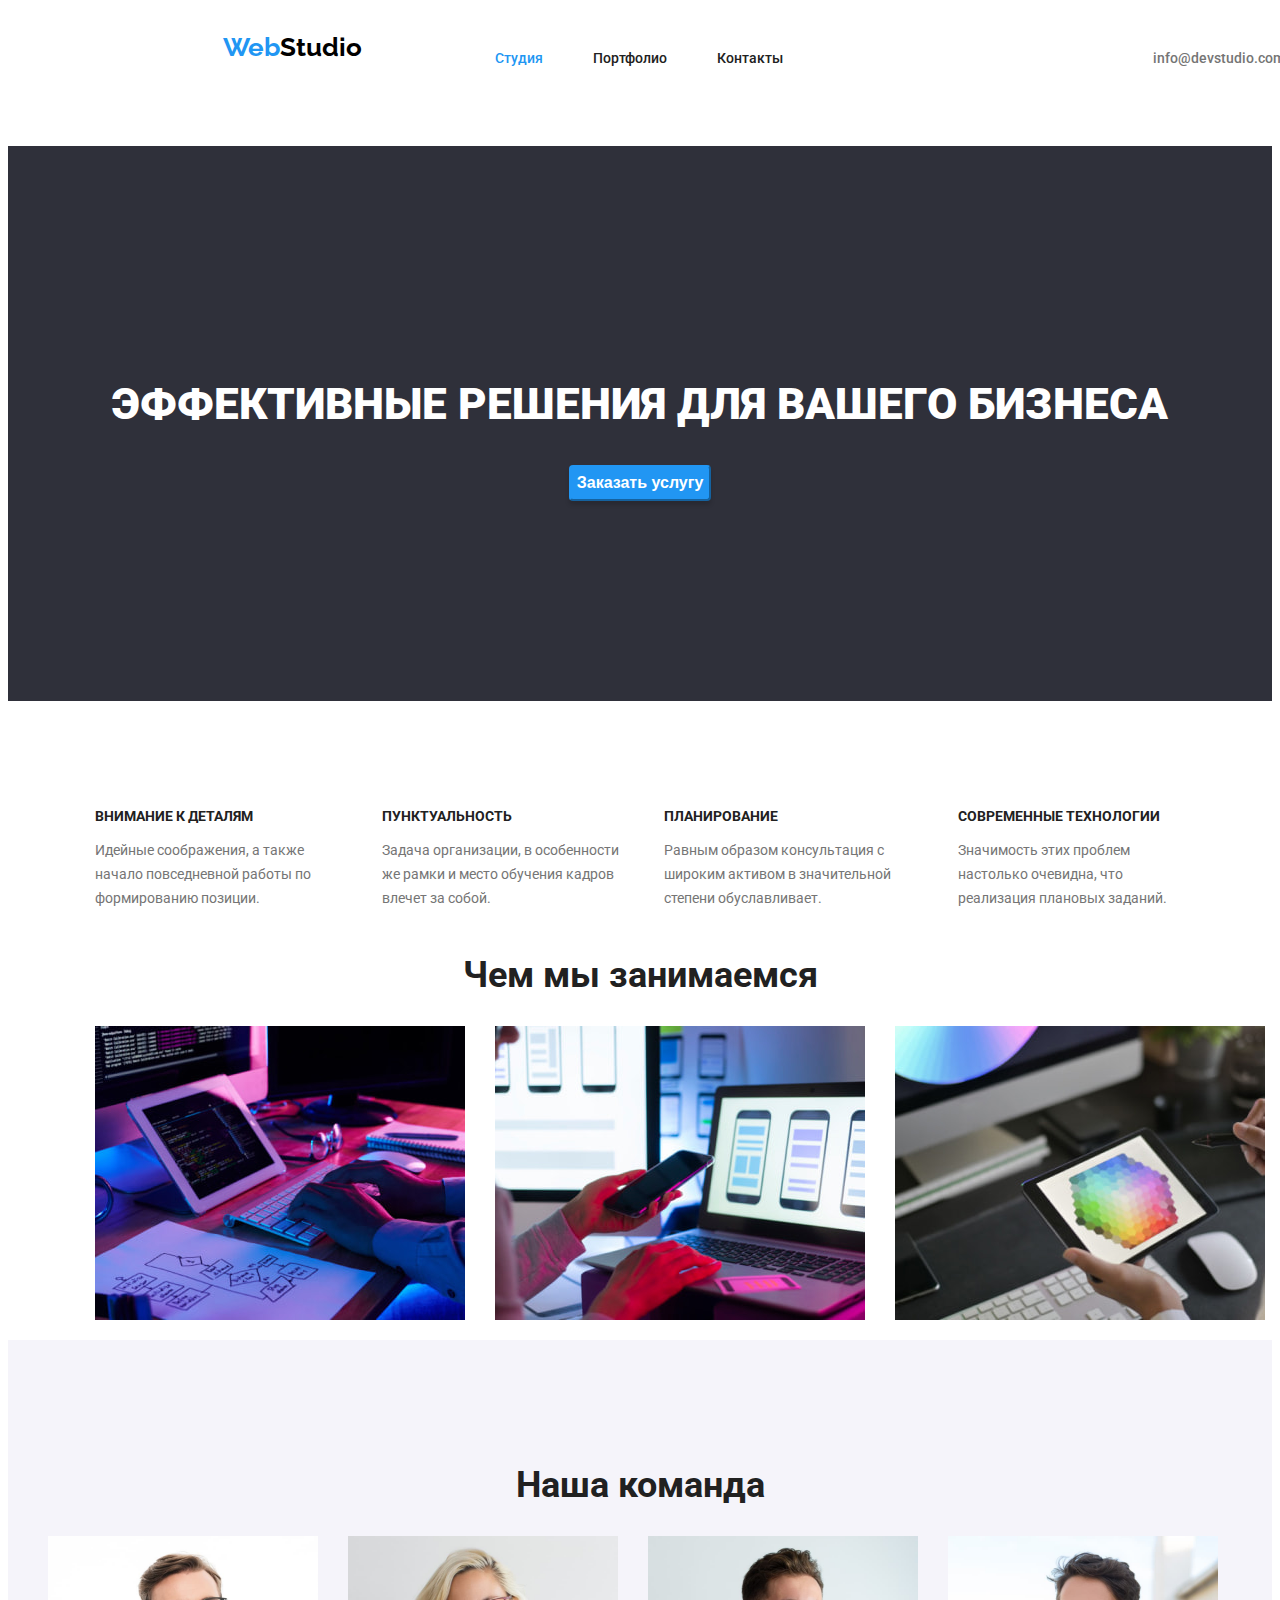
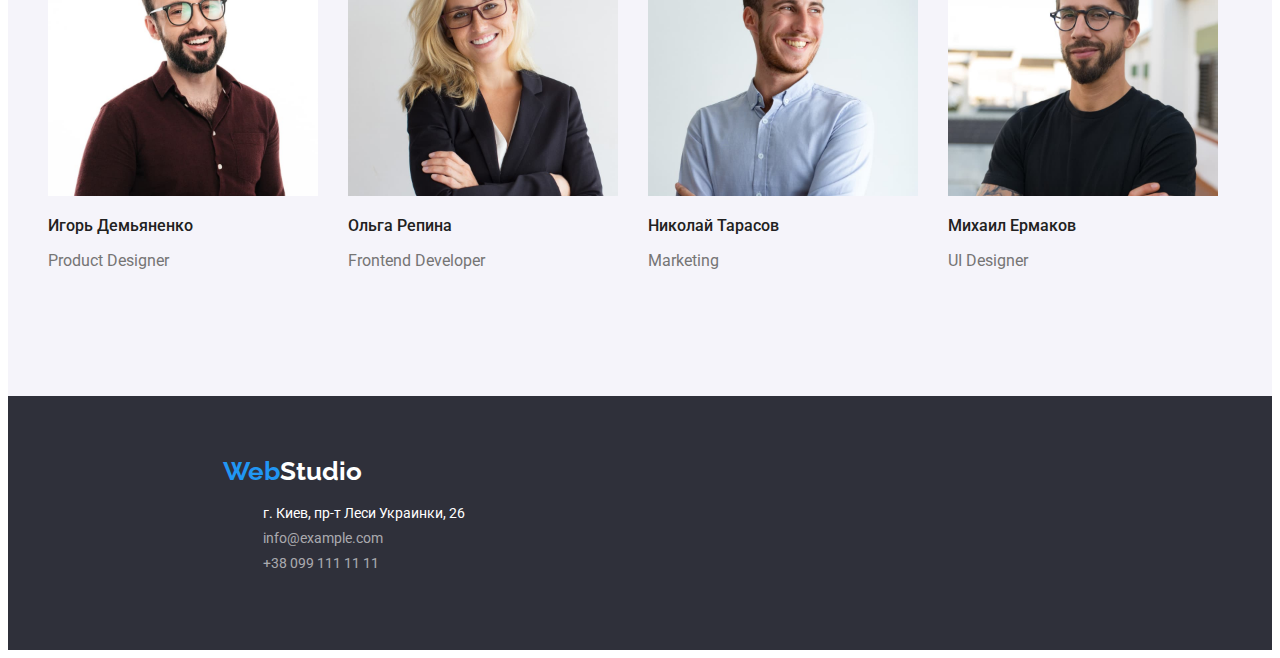
==== commit f17db914: "some additions" ====
--- a/index.html
+++ b/index.html
@@ -49,7 +49,7 @@
         <!-- features -->
         <section class="section">
             <h2 hidden>Особенности</h2>
-            <ul>
+            <ul class="features-list">
                 <li>
                     <h3 class="features-title">Внимание к деталям</h3>
                     <p class="features-text">Идейные соображения, а также начало повседневной работы по формированию позиции.</p>
@@ -72,7 +72,7 @@
         <!-- work -->
         <section class="section">
             <h2 class="section-title">Чем мы занимаемся</h2>
-            <ul>
+            <ul class="work-list">
                 <li class="work-image">
                     <img src="./images/box1.jpg" alt="десктопные приложения" width="370">
                 </li>
@@ -86,7 +86,7 @@
         </section>
 
         <!-- team -->
-        <section class="section team-section">
+        <section class="team-section">
             <h2 class="section-title">Наша команда</h2>
             <ul class="team-list">
                 <li class="team-image">
@@ -94,17 +94,17 @@
                     <h3 class="team-worker">Игорь Демьяненко</h3>
                     <p class="team-profession" lang="en">Product Designer</p>
                 </li>
-                <li>
+                <li class="team-image">
                     <img src="./images/card2.jpg" alt="Ольга Репина" width="270">
                     <h3 class="team-worker">Ольга Репина</h3>
                     <p class="team-profession" lang="en">Frontend Developer</p>
                 </li>
-                <li>
+                <li class="team-image">
                     <img src="./images/card3.jpg" alt="Николай Тарасов" width="270">
                     <h3 class="team-worker">Николай Тарасов</h3>
                     <p class="team-profession" lang="en">Marketing</p>
                 </li>
-                <li>
+                <li class="team-image">
                     <img src="./images/card4.jpg" alt="Михаил Ермаков" width="270">
                     <h3 class="team-worker">Михаил Ермаков</h3>
                     <p class="team-profession" lang="en">UI Designer</p>
--- a/css/styles.css
+++ b/css/styles.css
@@ -24,27 +24,44 @@
 }
 
 /* header */
+.header {
+    display: flex;
+    padding: 24px 0 25px 215px;
+}
 .logo {
     font-family: var(--logo-font);
     font-weight: 700;
     font-size: 26px;
     line-height: 1.19;
     color: var(--accent-color);
+    margin-right: 93px;
 }
 .header-logo {
     color: var(--black-color);
 }
+.nav {
+
+}
+.nav-links {
+    display: flex;
+    margin-right: 280px;
+}
 .nav-link {
     font-weight: 500;
     font-size: 14px;
     line-height: 1.14;
     color: var(--main-color);
+    margin-right: 50px;
+}
+.nav-contacts {
+    display: flex;
 }
 .nav-contact {
     font-weight: 500;
     font-size: 14px;
     line-height: 1.14;
     color: var(--secondary-color);
+    margin-right: 50px;
 }
 .nav-link.current {
     color: var(--accent-color)
@@ -56,11 +73,11 @@
     color: var(--accent-color);
 }
 
-/* main */
-
 /* hero */
 .hero {
     background-color: var(--dark-background);
+    padding-top: 200px;
+    padding-bottom: 200px;
 }
 .hero-title {
     font-weight: 900;
@@ -83,49 +100,76 @@
     margin: 0 auto; 
     display: block;
 }
+
+/* section */
+.section {
+    width: 1170px;
+    margin: 0 auto;
+}
+.section-title {
+    font-weight: 700;
+    font-size: 36px;
+    line-height: 1.17;
+    text-align: center;
+}
+
 /* features */
+.features-list {
+    display: flex;
+    margin-top: 94px;
+}
 .features-title {
     font-weight: 700;
     font-size: 14px;
-    line-height: 16px;
+    line-height: 1.14;
     text-transform: uppercase;
+    margin-bottom: 10px;
 }
 .features-text {
     font-weight: 400;
     font-size: 14px;
-    line-height: 24px;
+    line-height: 1.71;
     color: var(--secondary-color);
+    margin-right: 30px;
 }
 
 /* work */
-.section-title {
-    font-weight: 700;
-    font-size: 36px;
-    line-height: 42px;
-    text-align: center;
+.work-list {
+    display: flex;
+}
+.work-image {
+    margin-right: 30px;
 }
 
 /* team */
 .team-section {
     background-color: var(--team-background);
-}
-
+    padding-top: 94px;
+    padding-bottom: 94px;
+
+}
+.team-list {
+    display: flex;
+}
+.team-image {
+    margin-right: 30px;
+}
 .team-worker {
     font-weight: 500;
     font-size: 16px;
-    line-height: 19px;
-}
-
+    line-height: 1.19;
+}
 .team-profession {
     font-weight: 400;
     font-size: 16px;
-    line-height: 19px;
+    line-height: 1.19;
     color: var(--secondary-color);
 }
 
 /* footer */
 .footer {
     background-color: var(--dark-background);
+    padding: 60px 0 60px 215px;
 }
 .footer-logo {
     color: var(--white-color);
@@ -134,7 +178,7 @@
     font-style: normal;
     font-weight: 400;
     font-size: 14px;
-    line-height: 24px;
+    line-height: 1.71;
     color: var(--white-color);
 }
 .footer-address {
@@ -149,7 +193,6 @@
     line-height: 24px;
     color: var(--transparent-color);
 }
-
 .footer-address:hover,
 .footer-address:focus,
 .footer-contacts:hover,
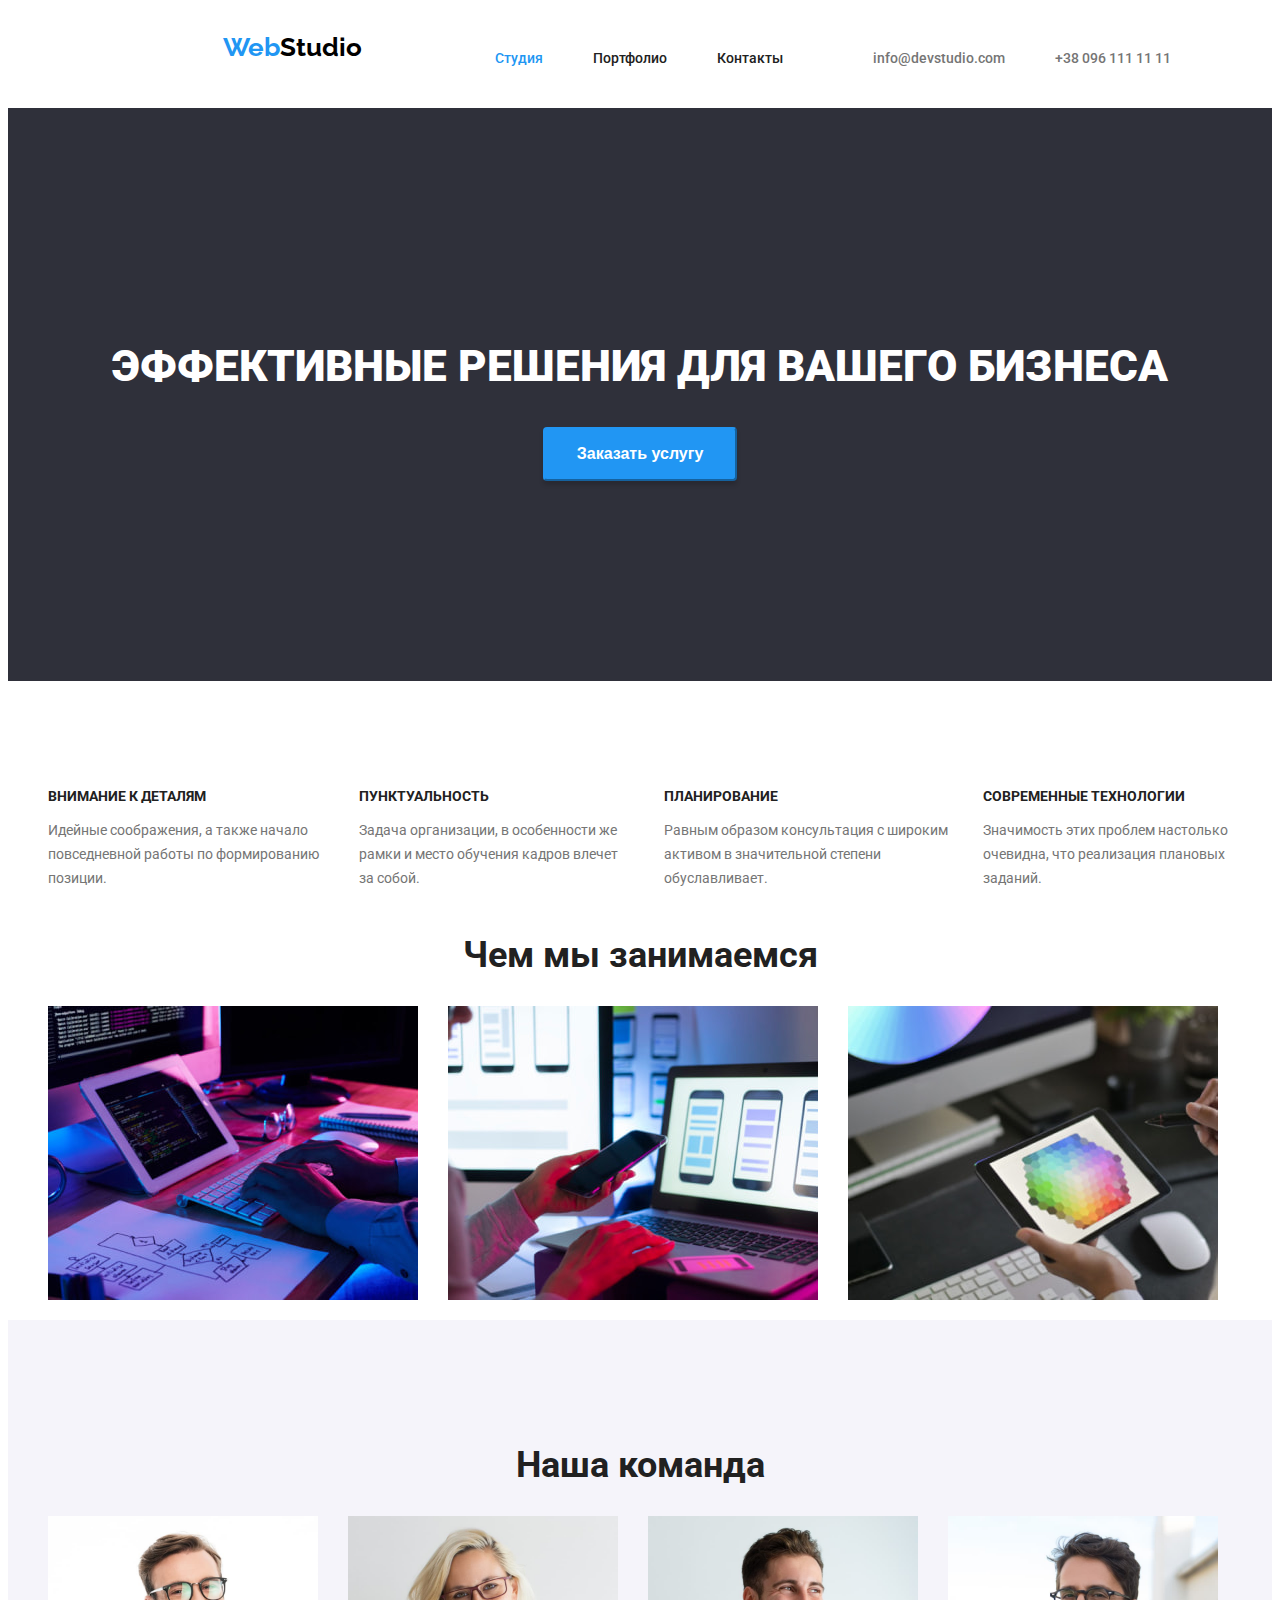
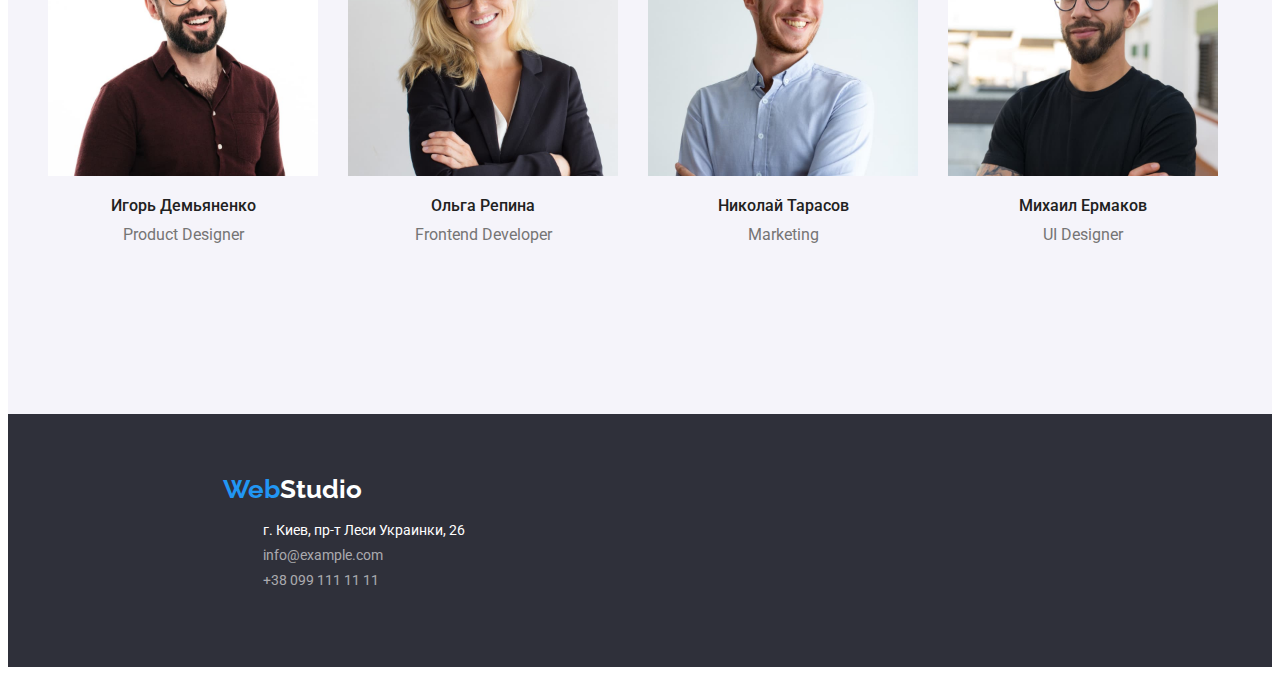
==== commit 3978cb38: "update index.html" ====
--- a/index.html
+++ b/index.html
@@ -14,7 +14,7 @@
 <body>
     <!-- header -->
     <header class="header">
-        <a href="./index.html" class="logo" land="en">Web<span class="header-logo">Studio</span></a>
+        <a href="./index.html" class="logo" lang="en">Web<span class="header-logo">Studio</span></a>
         <nav class="nav">
             <ul class="nav-links">
                 <li>
--- a/css/styles.css
+++ b/css/styles.css
@@ -44,7 +44,6 @@
 }
 .nav-links {
     display: flex;
-    margin-right: 280px;
 }
 .nav-link {
     font-weight: 500;
@@ -96,16 +95,13 @@
     box-shadow: 0px 4px 4px rgba(0, 0, 0, 0.15);
     border-radius: 4px;
     border-color: var(--accent-color);
+    padding: 10px 32px 10px 32px;
     cursor: pointer;
     margin: 0 auto; 
     display: block;
 }
 
 /* section */
-.section {
-    width: 1170px;
-    margin: 0 auto;
-}
 .section-title {
     font-weight: 700;
     font-size: 36px;
@@ -146,24 +142,28 @@
     background-color: var(--team-background);
     padding-top: 94px;
     padding-bottom: 94px;
-
 }
 .team-list {
     display: flex;
+    text-align: center;
 }
 .team-image {
     margin-right: 30px;
+    margin-bottom: 30px;
 }
 .team-worker {
     font-weight: 500;
     font-size: 16px;
     line-height: 1.19;
+    margin-bottom: 10px;
 }
 .team-profession {
     font-weight: 400;
     font-size: 16px;
     line-height: 1.19;
     color: var(--secondary-color);
+    margin-top: 0;
+    margin-bottom: 30px;
 }
 
 /* footer */
@@ -184,7 +184,7 @@
 .footer-address {
     font-weight: 400;
     font-size: 14px;
-    line-height: 24px;
+    line-height: 1.71;
     color: var(--white-color);
 }
 .footer-contacts {
@@ -198,4 +198,52 @@
 .footer-contacts:hover,
 .footer-contacts:focus {
     color: var(--accent-color);
+}
+
+/* portfolio */
+.portfolio {
+    margin-top: 94px;
+    margin-bottom: 50px;
+}
+.portfolio-filters {
+    display: flex;
+    margin-top: 94px;
+    margin-bottom: 50px;
+}
+.portfolio-button {
+    font-weight: 500;
+    font-size: 16px;
+    line-height: 1.63;
+    background: var(--team-background);
+    border-radius: 4px;
+    border-color: var(--team-background);
+    margin-right: 8px;
+    cursor: pointer;
+}
+.portfolio-button:hover,
+.portfolio-button:focus {
+    color: var(--white-color);
+    background-color: var(--accent-color);
+}
+.portfolio-list {
+
+}
+.portfolio-image {
+    margin-right: 30px;
+    margin-bottom: 20px;
+}
+.portfolio-caption {
+    font-weight: 700;
+    font-size: 18px;
+    line-height: 2;
+    margin-top: 0;
+    margin-bottom: 4px;
+}
+.portfolio-desc {
+    font-weight: 400;
+    font-size: 16px;
+    line-height: 1.87;
+    color: var(--secondary-color);
+    margin-top: 0;
+    margin-bottom: 20px;
 }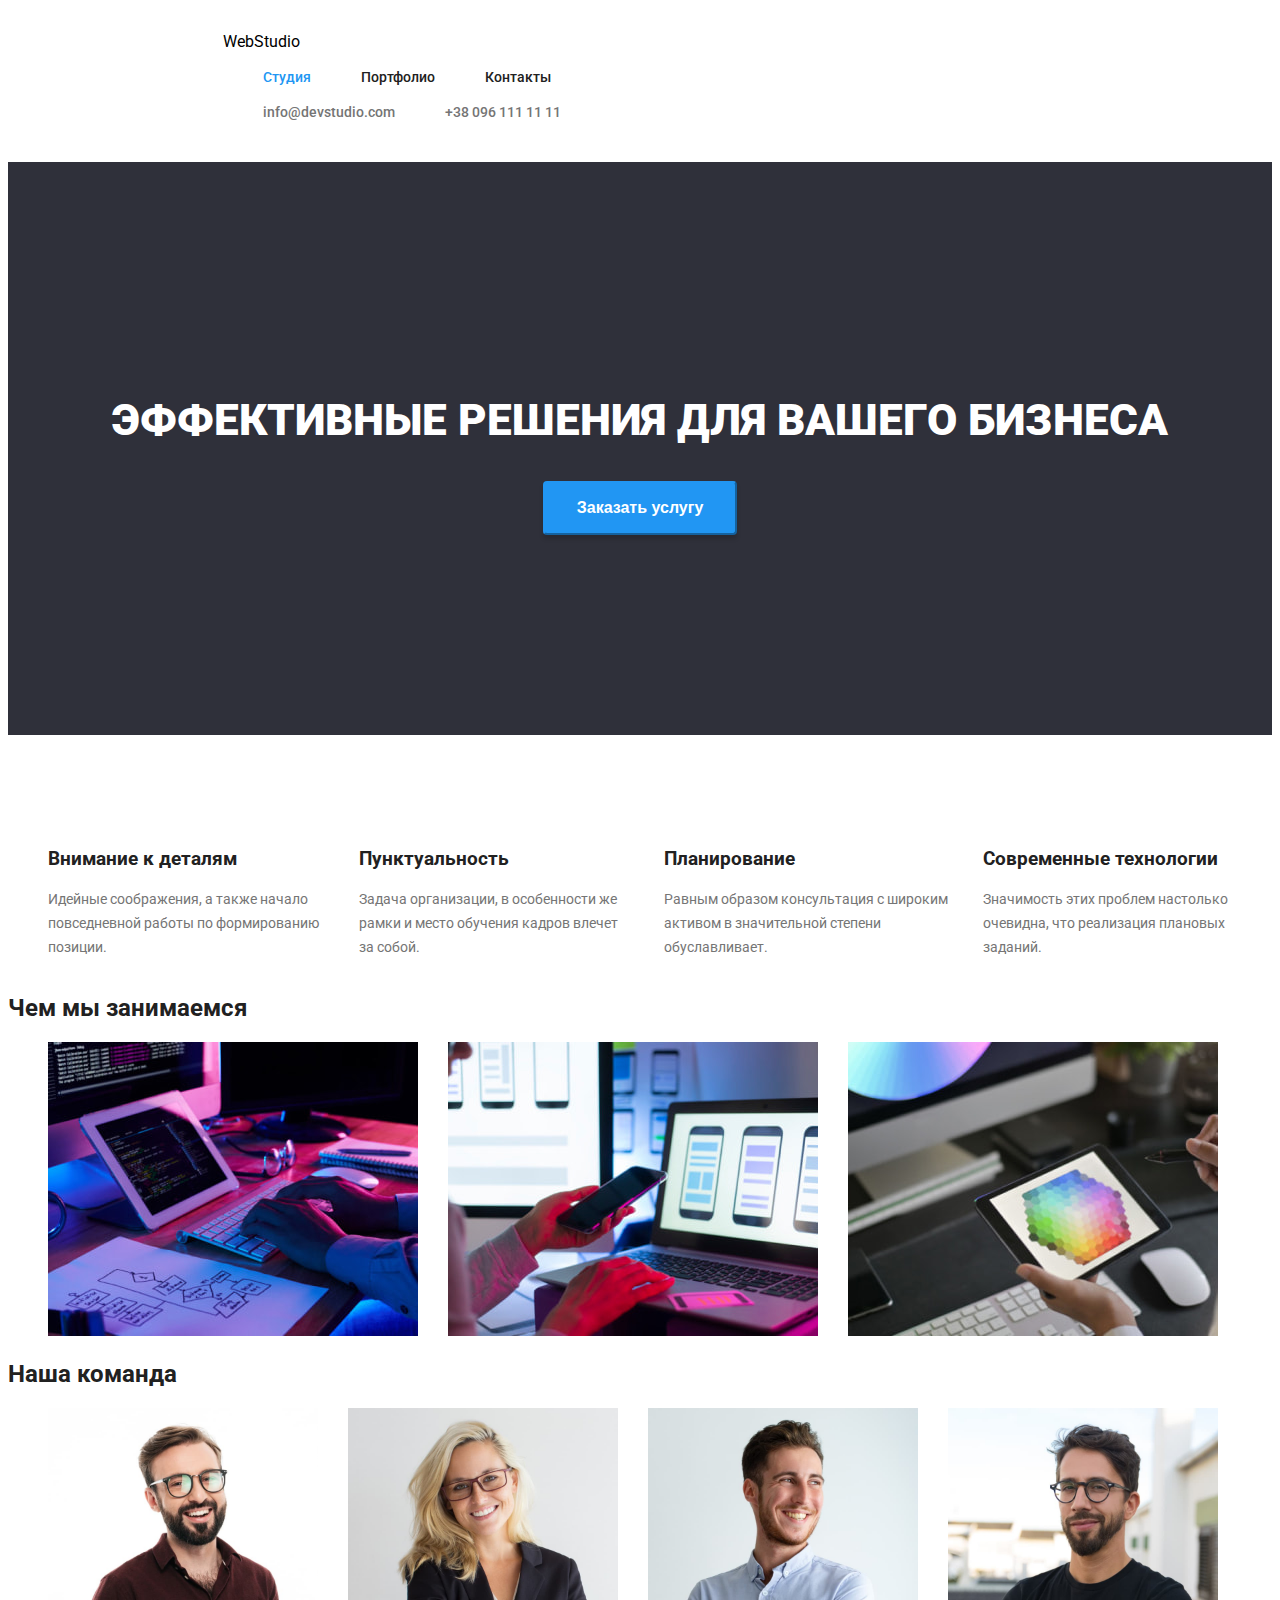
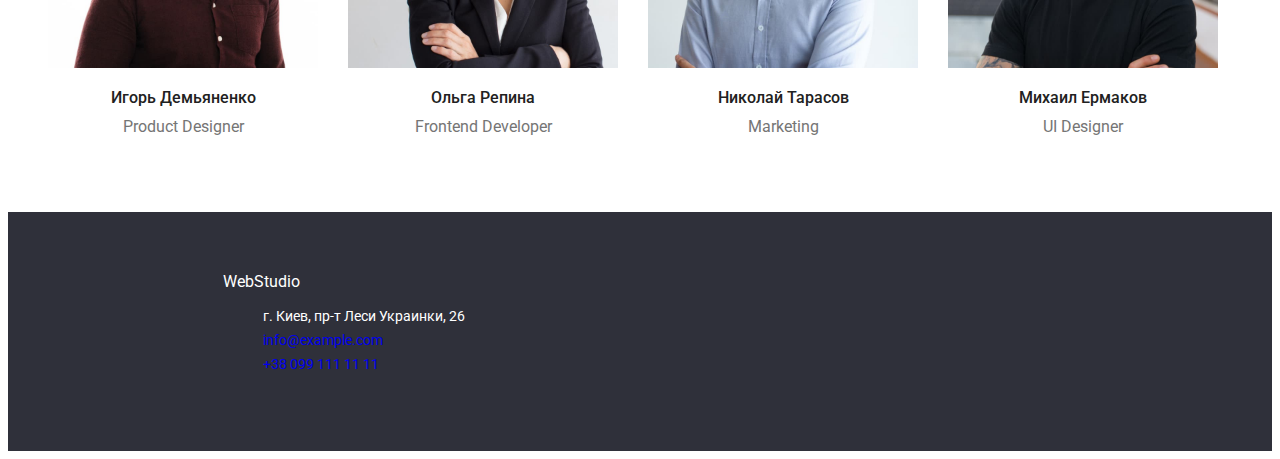
==== commit d33cb4be: "update index.html" ====
--- a/index.html
+++ b/index.html
@@ -14,27 +14,30 @@
 <body>
     <!-- header -->
     <header class="header">
-        <a href="./index.html" class="logo" lang="en">Web<span class="header-logo">Studio</span></a>
-        <nav class="nav">
-            <ul class="nav-links">
+        <div class="header-container">
+            <a href="./index.html" class="header-logo" lang="en">Web<span class="logo-black">Studio</span></a>
+            <nav class="nav">
+                <ul class="nav-links">
+                    <li>
+                        <a href="./index.html" class="nav-link current">Студия</a>
+                    </li>
+                    <li>
+                        <a href="./portfolio.html" class="nav-link">Портфолио</a>
+                    </li>
+                    <li>
+                        <a href="" class="nav-link">Контакты</a>
+                    </li>
+                </ul>
+            </nav>
+            <ul class="nav-contacts">
                 <li>
-                    <a href="./index.html" class="nav-link current">Студия</a>
+                    <a href="mailto:info@devstudio.com" class="nav-contact">info@devstudio.com</a>
                 </li>
                 <li>
-                    <a href="./portfolio.html" class="nav-link">Портфолио</a>
-                </li>
-                <li><a href="" class="nav-link">Контакты</a>
+                    <a href="tel:+380961111111" class="nav-contact">+38 096 111 11 11</a>
                 </li>
             </ul>
-        </nav>
-        <ul class="nav-contacts">
-            <li>
-                <a href="mailto:info@devstudio.com" class="nav-contact">info@devstudio.com</a>
-            </li>
-            <li>
-                <a href="tel:+380961111111" class="nav-contact">+38 096 111 11 11</a>
-            </li>
-        </ul>
+        </div>
     </header>
 
     <!-- main -->
@@ -42,93 +45,112 @@
         
         <!-- hero -->
         <section class="hero">
-            <h1 class="hero-title">Эффективные решения для вашего бизнеса</h1>
-            <button type="button" class="hero-button">Заказать услугу</button>
+            <div class="hero-container">
+                <h1 class="hero-title">Эффективные решения для вашего бизнеса</h1>
+                <button type="button" class="hero-button">Заказать услугу</button>
+            </div>
         </section>
 
         <!-- features -->
-        <section class="section">
+        <section class="features">
             <h2 hidden>Особенности</h2>
-            <ul class="features-list">
-                <li>
-                    <h3 class="features-title">Внимание к деталям</h3>
-                    <p class="features-text">Идейные соображения, а также начало повседневной работы по формированию позиции.</p>
-                </li>
-                <li>
-                    <h3 class="features-title">Пунктуальность</h3>
-                    <p class="features-text">Задача организации, в особенности же рамки и место обучения кадров влечет за собой.</p>
-                </li>
-                <li>
-                    <h3 class="features-title">Планирование</h3>
-                    <p class="features-text">Равным образом консультация с широким активом в значительной степени обуславливает.</p>
-                </li>
-                <li>
-                    <h3 class="features-title">Современные технологии</h3>
-                    <p class="features-text">Значимость этих проблем настолько очевидна, что реализация плановых заданий.</p>
-                </li>
-            </ul>
+            <div class="features-container">
+                <ul class="features-list">
+                    <li>
+                        <h3 class="features-subtitle">Внимание к деталям</h3>
+                        <p class="features-text">
+                            Идейные соображения, а также начало повседневной работы по формированию позиции.
+                        </p>
+                    </li>
+                    <li>
+                        <h3 class="features-subtitle">Пунктуальность</h3>
+                        <p class="features-text">
+                            Задача организации, в особенности же рамки и место обучения кадров влечет за собой.
+                        </p>
+                    </li>
+                    <li>
+                        <h3 class="features-subtitle">Планирование</h3>
+                        <p class="features-text">
+                            Равным образом консультация с широким активом в значительной степени обуславливает.
+                        </p>
+                    </li>
+                    <li>
+                        <h3 class="features-subtitle">Современные технологии</h3>
+                        <p class="features-text">
+                            Значимость этих проблем настолько очевидна, что реализация плановых заданий.
+                        </p>
+                    </li>
+                </ul>
+            </div>
+            
         </section>
 
         <!-- work -->
-        <section class="section">
-            <h2 class="section-title">Чем мы занимаемся</h2>
-            <ul class="work-list">
-                <li class="work-image">
-                    <img src="./images/box1.jpg" alt="десктопные приложения" width="370">
-                </li>
-                <li class="work-image">
-                    <img src="./images/box2.jpg" alt="мобильные приложения" width="370">
-                </li>
-                <li class="work-image">
-                    <img src="./images/box3.jpg" alt="дизайнерские решения" width="370">
-                </li>
-            </ul>
+        <section class="work">
+            <h2 class="work-title">Чем мы занимаемся</h2>
+            <div class="work-container">
+                <ul class="work-list">
+                    <li class="work-image">
+                        <img src="./images/box1.jpg" alt="десктопные приложения" width="370">
+                    </li>
+                    <li class="work-image">
+                        <img src="./images/box2.jpg" alt="мобильные приложения" width="370">
+                    </li>
+                    <li class="work-image">
+                        <img src="./images/box3.jpg" alt="дизайнерские решения" width="370">
+                    </li>
+                </ul>
+            </div>
         </section>
 
         <!-- team -->
-        <section class="team-section">
-            <h2 class="section-title">Наша команда</h2>
-            <ul class="team-list">
-                <li class="team-image">
-                    <img src="./images/card1.jpg" alt="Игорь Демьяненко" width="270">
-                    <h3 class="team-worker">Игорь Демьяненко</h3>
-                    <p class="team-profession" lang="en">Product Designer</p>
-                </li>
-                <li class="team-image">
-                    <img src="./images/card2.jpg" alt="Ольга Репина" width="270">
-                    <h3 class="team-worker">Ольга Репина</h3>
-                    <p class="team-profession" lang="en">Frontend Developer</p>
-                </li>
-                <li class="team-image">
-                    <img src="./images/card3.jpg" alt="Николай Тарасов" width="270">
-                    <h3 class="team-worker">Николай Тарасов</h3>
-                    <p class="team-profession" lang="en">Marketing</p>
-                </li>
-                <li class="team-image">
-                    <img src="./images/card4.jpg" alt="Михаил Ермаков" width="270">
-                    <h3 class="team-worker">Михаил Ермаков</h3>
-                    <p class="team-profession" lang="en">UI Designer</p>
-                </li>
-            </ul>
+        <section class="team">
+            <h2 class="team-title">Наша команда</h2>
+            <div class="team-container">
+                <ul class="team-list">
+                    <li class="team-image">
+                        <img src="./images/card1.jpg" alt="Игорь Демьяненко" width="270">
+                        <h3 class="team-worker">Игорь Демьяненко</h3>
+                        <p class="team-profession" lang="en">Product Designer</p>
+                    </li>
+                    <li class="team-image">
+                        <img src="./images/card2.jpg" alt="Ольга Репина" width="270">
+                        <h3 class="team-worker">Ольга Репина</h3>
+                        <p class="team-profession" lang="en">Frontend Developer</p>
+                    </li>
+                    <li class="team-image">
+                        <img src="./images/card3.jpg" alt="Николай Тарасов" width="270">
+                        <h3 class="team-worker">Николай Тарасов</h3>
+                        <p class="team-profession" lang="en">Marketing</p>
+                    </li>
+                    <li class="team-image">
+                        <img src="./images/card4.jpg" alt="Михаил Ермаков" width="270">
+                        <h3 class="team-worker">Михаил Ермаков</h3>
+                        <p class="team-profession" lang="en">UI Designer</p>
+                    </li>
+                </ul>
+            </div>
         </section>
     </main>
 
     <!-- footer -->
     <footer class="footer">
-        <a href="./index.html" class="logo" lang="en">Web<span class="footer-logo">Studio</span></a>
-        <address class="address">
-            <ul class="address-list">
-                <li>
-                    <a href="https://goo.gl/maps/qeavJFTJLoTcAHn66" target="_blank" rel="noopener nofollow noreferrer" class="footer-address">г. Киев, пр-т Леси Украинки, 26</a>
-                </li>
-                <li>
-                    <a href="mailto:info@example.com" class="footer-contacts">info@example.com</a>
-                </li>
-                <li>
-                    <a href="tel:+380991111111" class="footer-contacts">+38 099 111 11 11</a>
-                </li>
-            </ul>
-        </address>
+        <div class="footer-container">
+            <a href="./index.html" class="footer-logo" lang="en">Web<span class="logo-white">Studio</span></a>
+            <address class="address">
+                <ul class="address-list">
+                    <li>
+                        <a href="https://goo.gl/maps/qeavJFTJLoTcAHn66" target="_blank" rel="noopener nofollow noreferrer" class="footer-address">г. Киев, пр-т Леси Украинки, 26</a>
+                    </li>
+                    <li>
+                        <a href="mailto:info@example.com" class="footer-contact">info@example.com</a>
+                    </li>
+                    <li>
+                        <a href="tel:+380991111111" class="footer-contact">+38 099 111 11 11</a>
+                    </li>
+                </ul>
+            </address>
+        </div>
     </footer>
     
 </body>
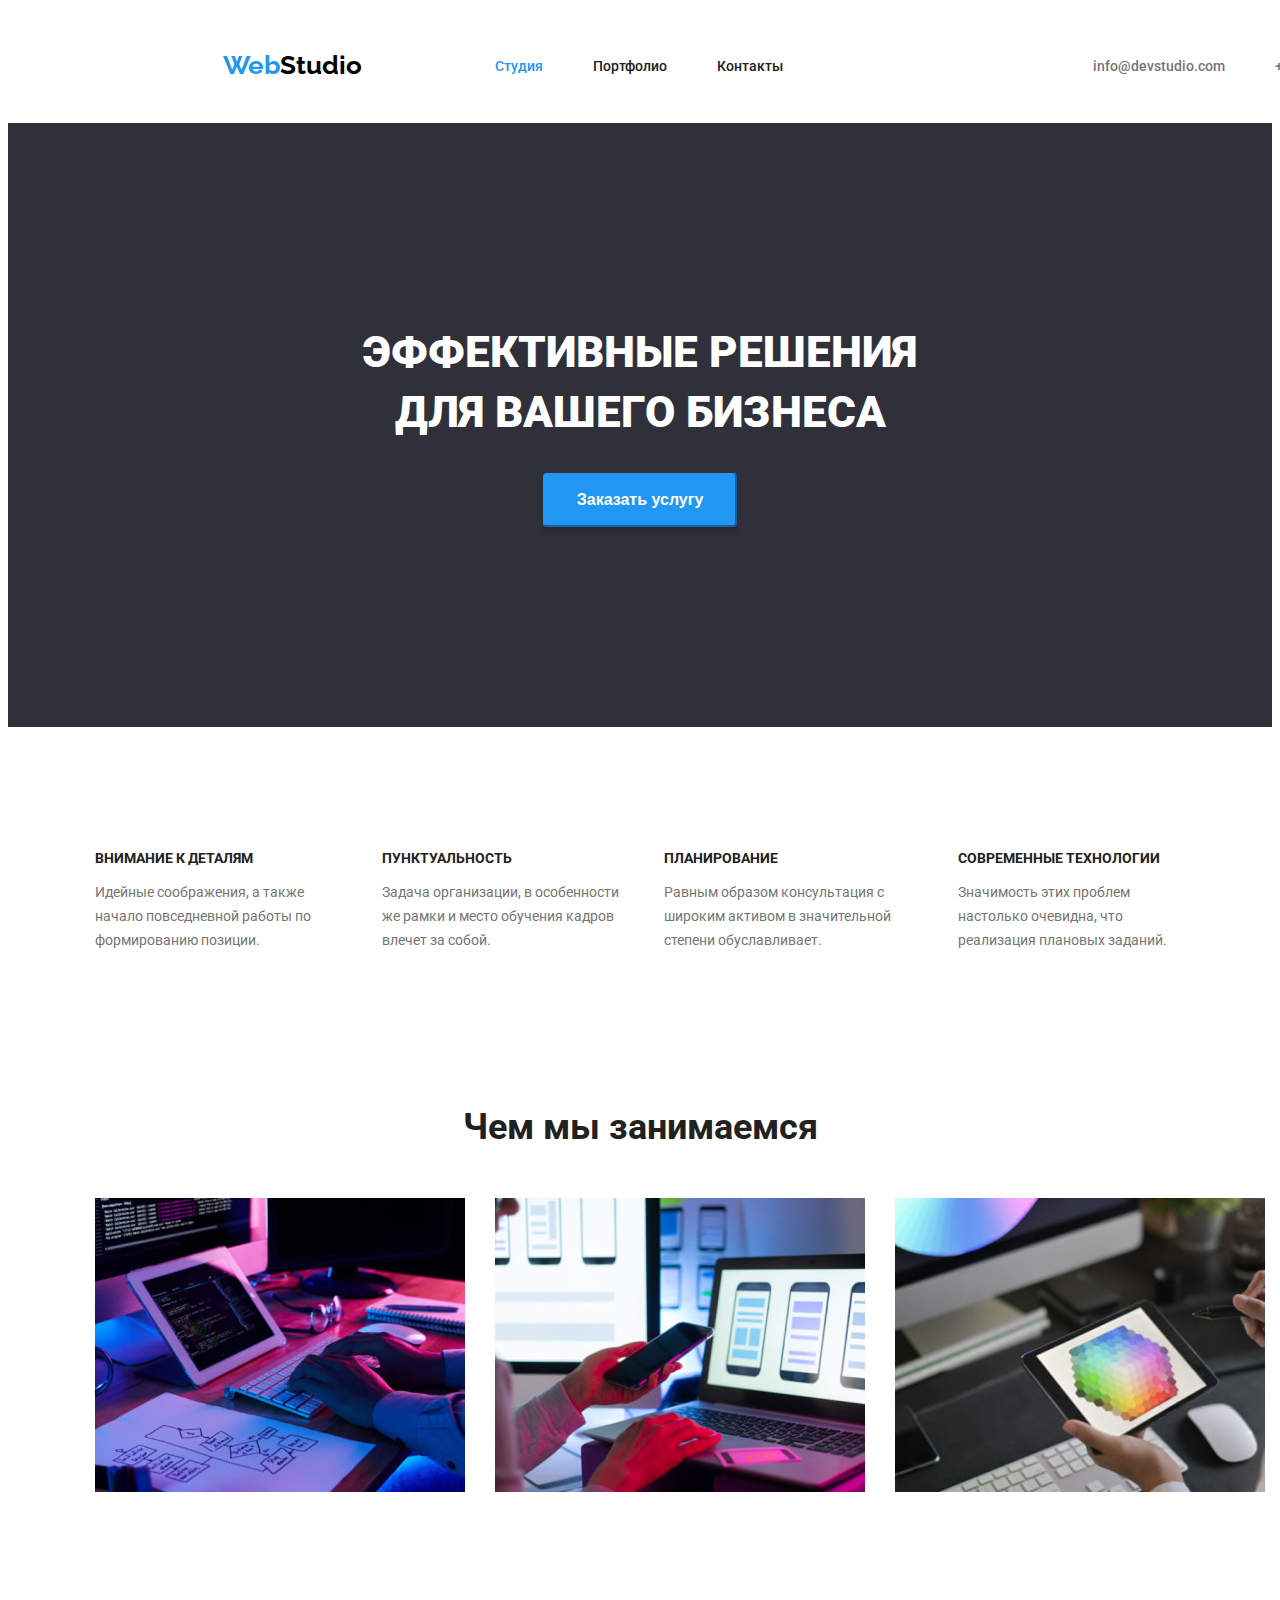
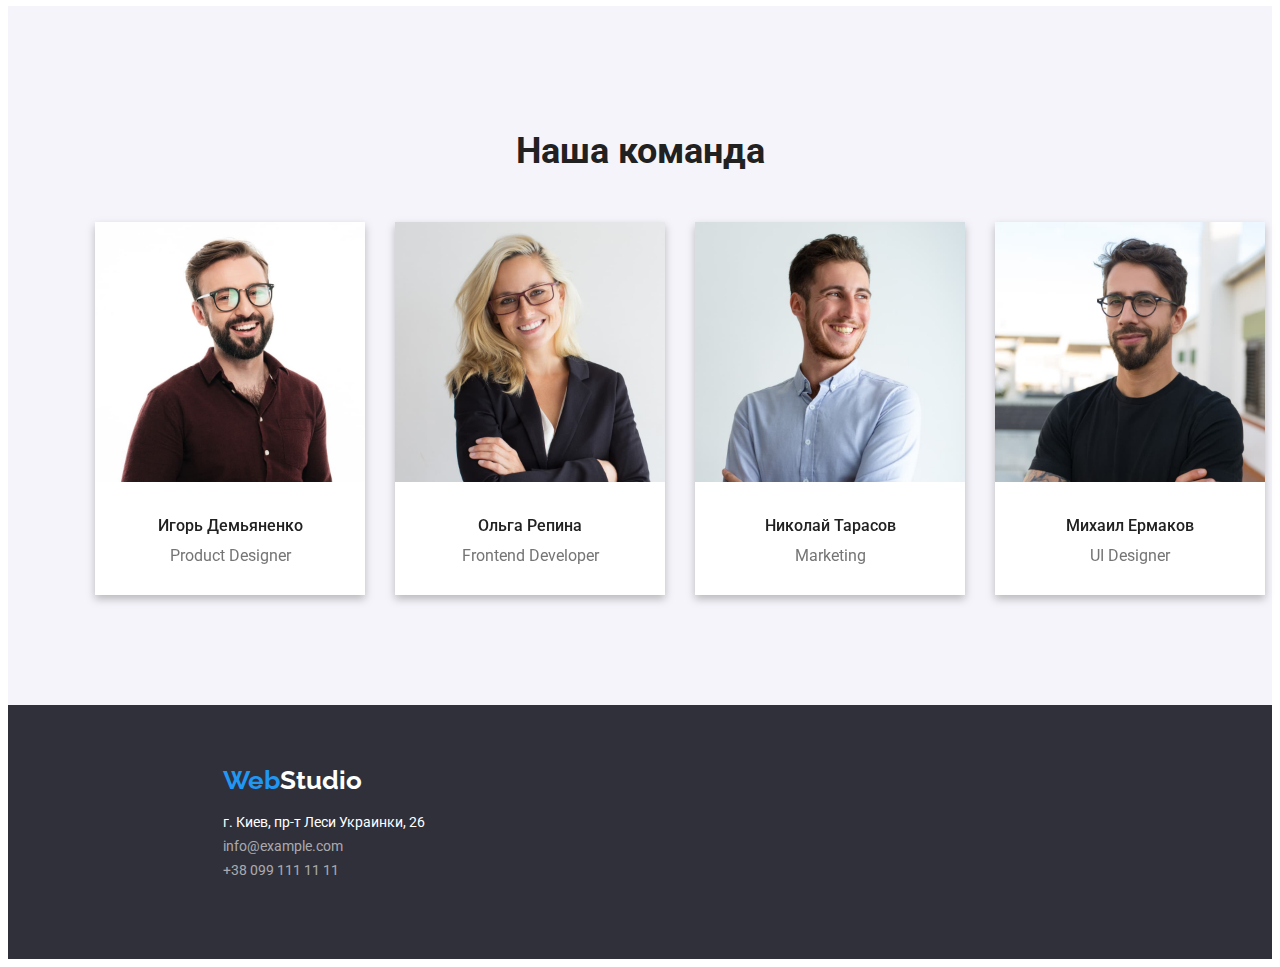
==== commit 2bded564: "update index.html" ====
--- a/index.html
+++ b/index.html
@@ -42,7 +42,6 @@
 
     <!-- main -->
     <main>
-        
         <!-- hero -->
         <section class="hero">
             <div class="hero-container">
@@ -81,8 +80,7 @@
                         </p>
                     </li>
                 </ul>
-            </div>
-            
+            </div> 
         </section>
 
         <!-- work -->
--- a/css/styles.css
+++ b/css/styles.css
@@ -25,25 +25,28 @@
 
 /* header */
 .header {
-    display: flex;
-    padding: 24px 0 25px 215px;
-}
-.logo {
+    padding: 32px 0 32px 0;
+}
+.header-container {
+    width: 1600px;
+    margin: 0 auto; 
+    display: block;
+    display: flex;
+}
+.header-logo {
     font-family: var(--logo-font);
     font-weight: 700;
     font-size: 26px;
     line-height: 1.19;
     color: var(--accent-color);
-    margin-right: 93px;
-}
-.header-logo {
+    margin: 10px 93px 0 215px;
+}
+.logo-black {
     color: var(--black-color);
 }
-.nav {
-
-}
 .nav-links {
     display: flex;
+    margin-right: 170px;
 }
 .nav-link {
     font-weight: 500;
@@ -54,13 +57,14 @@
 }
 .nav-contacts {
     display: flex;
+    margin-right: 215px;
 }
 .nav-contact {
     font-weight: 500;
     font-size: 14px;
     line-height: 1.14;
     color: var(--secondary-color);
-    margin-right: 50px;
+    margin-left: 50px;
 }
 .nav-link.current {
     color: var(--accent-color)
@@ -75,8 +79,12 @@
 /* hero */
 .hero {
     background-color: var(--dark-background);
-    padding-top: 200px;
-    padding-bottom: 200px;
+}
+.hero-container {
+    width: 600px;
+    margin: 0 auto; 
+    display: block;
+    padding: 200px 0 200px 0;
 }
 .hero-title {
     font-weight: 900;
@@ -85,6 +93,8 @@
     text-align: center;
     text-transform: uppercase;
     color: var(--white-color);
+    margin-top: 0;
+    margin-bottom: 30px;
 }
 .hero-button {
     font-weight: 700;
@@ -101,35 +111,49 @@
     display: block;
 }
 
-/* section */
-.section-title {
+/* features */
+.features {
+    padding: 94px 0 94px 0;
+}
+.features-container {
+    width: 1170px;
+    margin: 0 auto;
+    display: block;
+}
+.features-list {
+    display: flex;
+}
+.features-subtitle {
+    font-weight: 700;
+    font-size: 14px;
+    line-height: 1.14;
+    text-transform: uppercase;
+    margin-bottom: 10px;
+}
+.features-text {
+    font-weight: 400;
+    font-size: 14px;
+    line-height: 1.71;
+    color: var(--secondary-color);
+    margin-right: 30px;
+}
+
+/* work */
+.work {
+    padding-bottom: 94px;
+}
+.work-container {
+    width: 1170px;
+    margin: 0 auto;
+    display: block;
+}
+.work-title {
     font-weight: 700;
     font-size: 36px;
     line-height: 1.17;
     text-align: center;
-}
-
-/* features */
-.features-list {
-    display: flex;
-    margin-top: 94px;
-}
-.features-title {
-    font-weight: 700;
-    font-size: 14px;
-    line-height: 1.14;
-    text-transform: uppercase;
-    margin-bottom: 10px;
-}
-.features-text {
-    font-weight: 400;
-    font-size: 14px;
-    line-height: 1.71;
-    color: var(--secondary-color);
-    margin-right: 30px;
-}
-
-/* work */
+    margin-bottom: 50px;
+}
 .work-list {
     display: flex;
 }
@@ -138,10 +162,21 @@
 }
 
 /* team */
-.team-section {
+.team {
     background-color: var(--team-background);
-    padding-top: 94px;
-    padding-bottom: 94px;
+    padding: 94px 0 94px 0;
+}
+.team-container {
+    width: 1170px;
+    margin: 0 auto;
+    display: block;   
+}
+.team-title {
+    font-weight: 700;
+    font-size: 36px;
+    line-height: 1.17;
+    text-align: center;
+    margin-bottom: 50px;
 }
 .team-list {
     display: flex;
@@ -149,12 +184,14 @@
 }
 .team-image {
     margin-right: 30px;
-    margin-bottom: 30px;
+    background-color: rgba(255, 255, 255, 1);
+    filter: drop-shadow(0px 4px 4px rgba(0, 0, 0, 0.25));
 }
 .team-worker {
     font-weight: 500;
     font-size: 16px;
     line-height: 1.19;
+    margin-top: 30px;
     margin-bottom: 10px;
 }
 .team-profession {
@@ -169,34 +206,46 @@
 /* footer */
 .footer {
     background-color: var(--dark-background);
-    padding: 60px 0 60px 215px;
+    padding: 60px 0 60px 0;
+}
+.footer-container {
+    width: 1600px;
+    margin: 0 auto; 
+    display: block;
 }
 .footer-logo {
+    font-family: var(--logo-font);
+    font-weight: 700;
+    font-size: 26px;
+    line-height: 1.19;
+    color: var(--accent-color);
+    margin: 0 0 20px 215px;
+}
+.logo-white {
     color: var(--white-color);
 }
 .address-list {
     font-style: normal;
+    margin-left: 175px;
+}
+.footer-address {
     font-weight: 400;
     font-size: 14px;
     line-height: 1.71;
     color: var(--white-color);
-}
-.footer-address {
+    margin-bottom: 10px;
+}
+.footer-contact {
     font-weight: 400;
     font-size: 14px;
     line-height: 1.71;
-    color: var(--white-color);
-}
-.footer-contacts {
-    font-weight: 400;
-    font-size: 14px;
-    line-height: 24px;
     color: var(--transparent-color);
+    margin-bottom: 10px;
 }
 .footer-address:hover,
 .footer-address:focus,
-.footer-contacts:hover,
-.footer-contacts:focus {
+.footer-contact:hover,
+.footer-contact:focus {
     color: var(--accent-color);
 }
 
